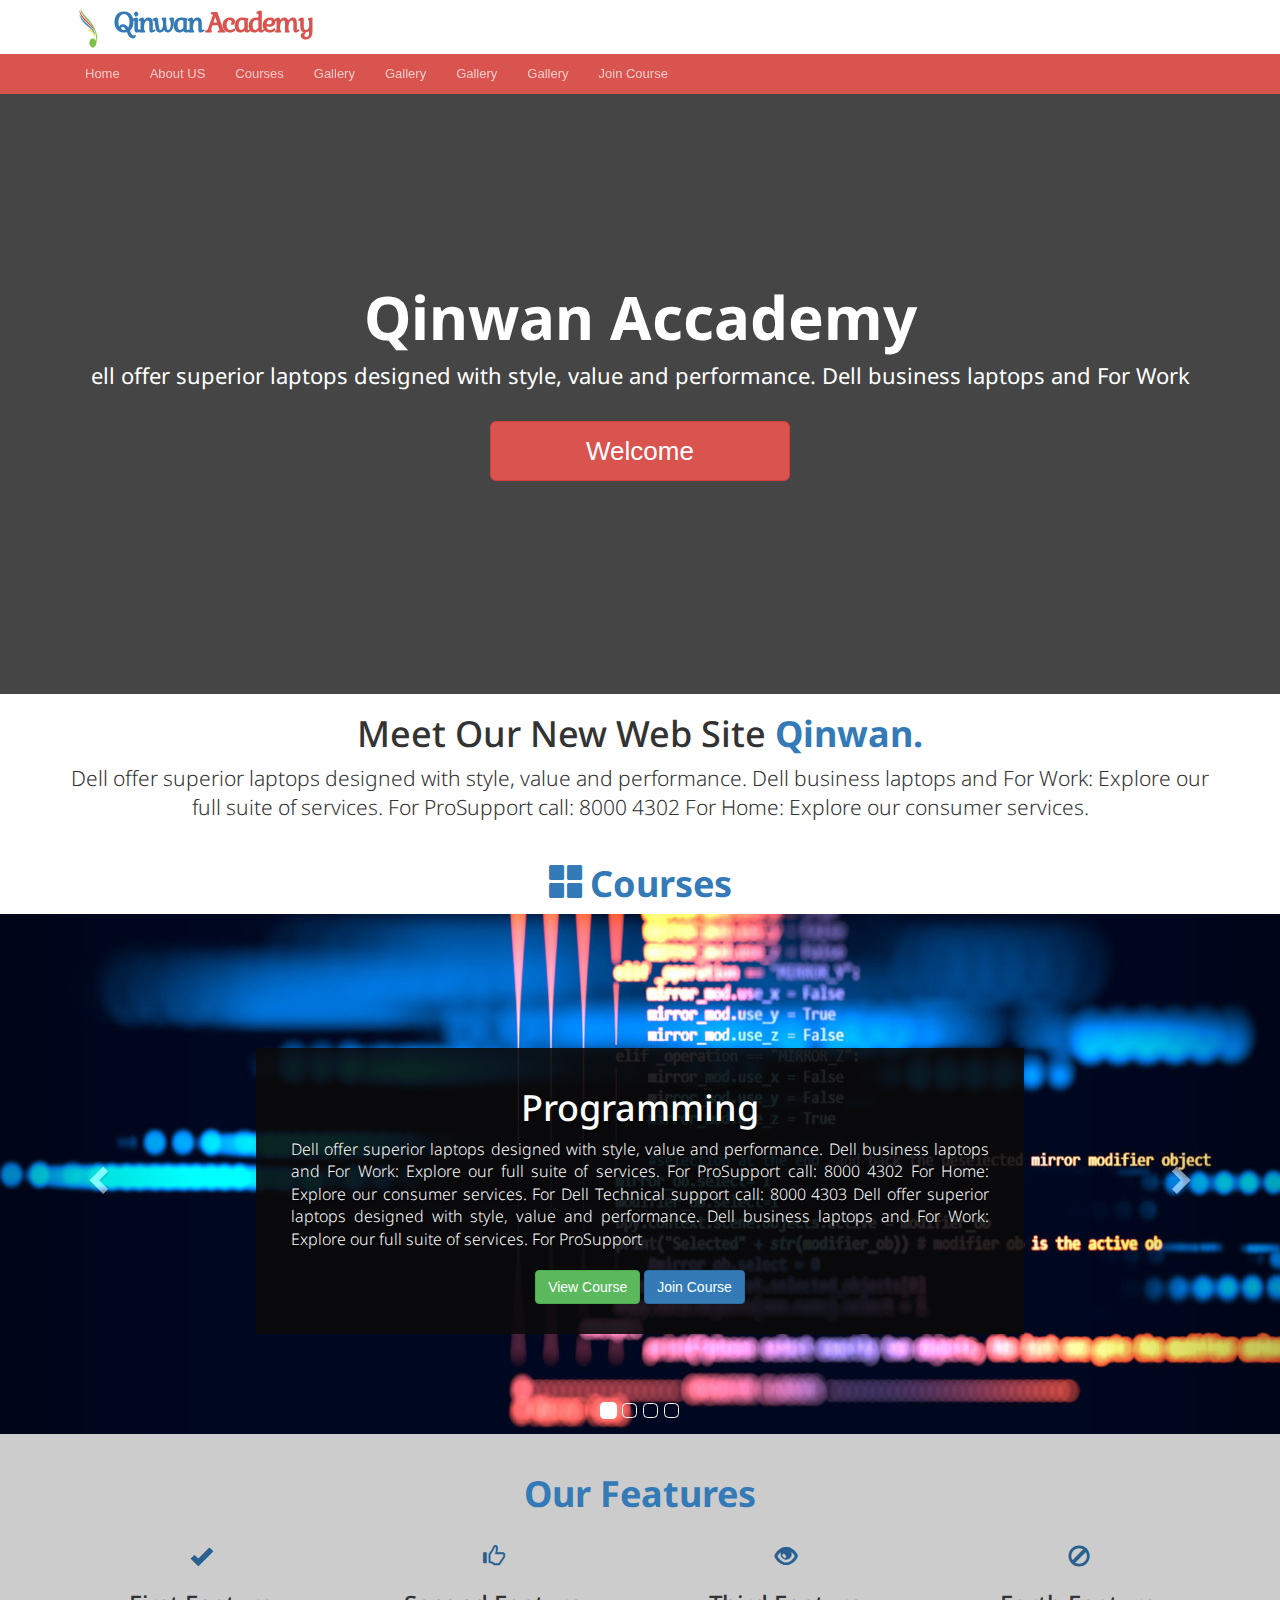
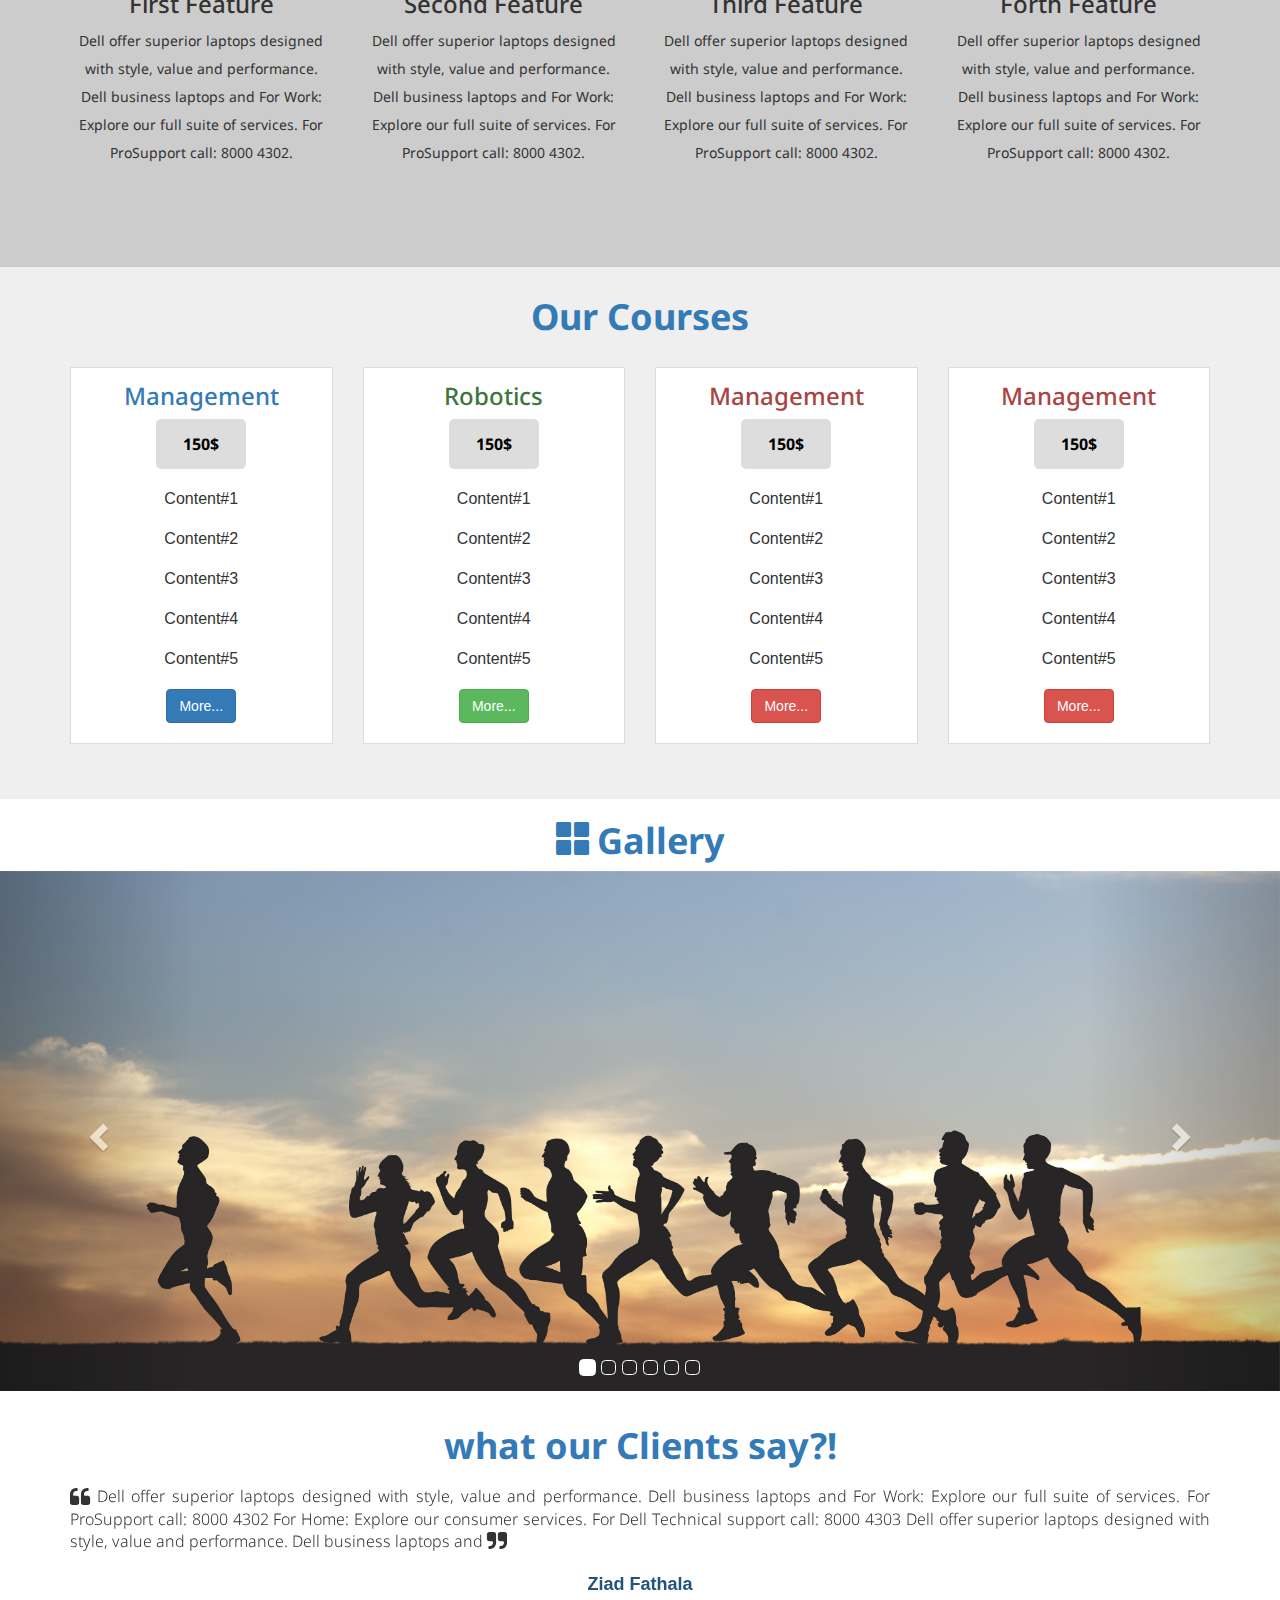
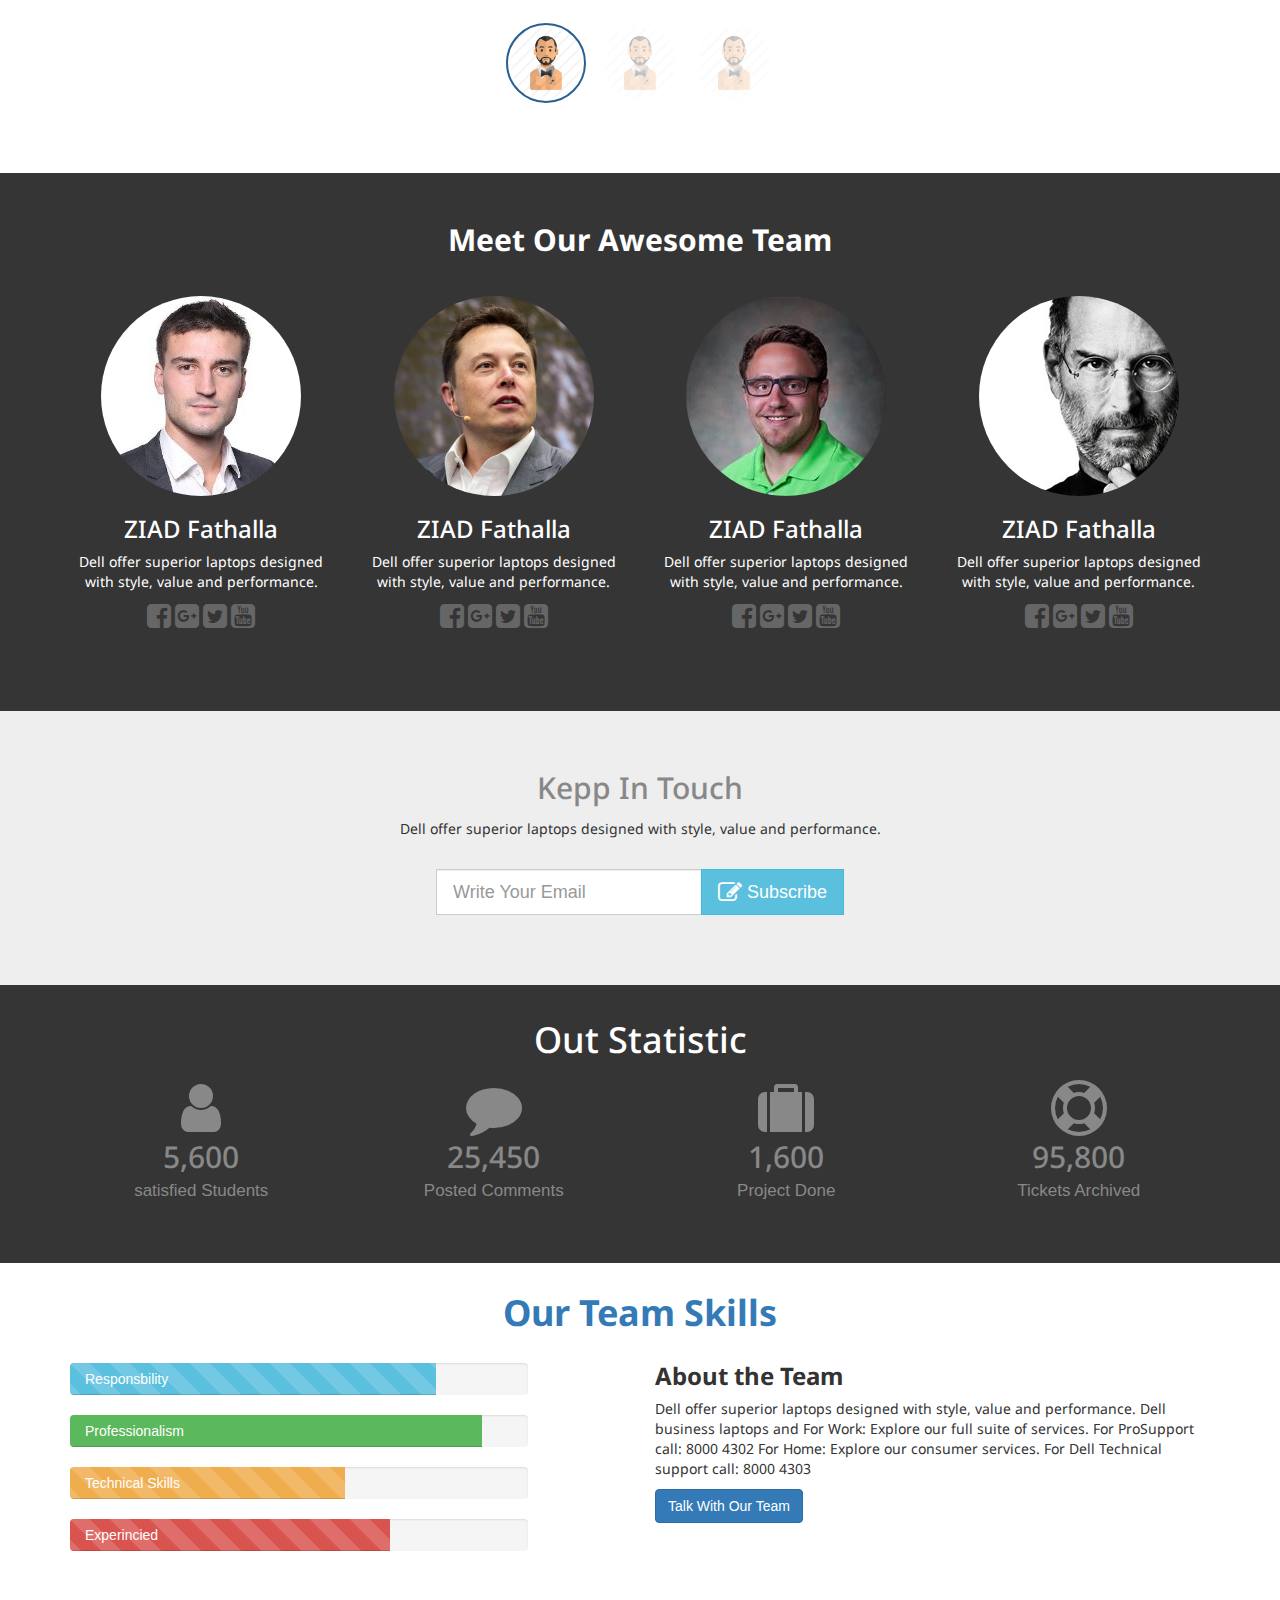
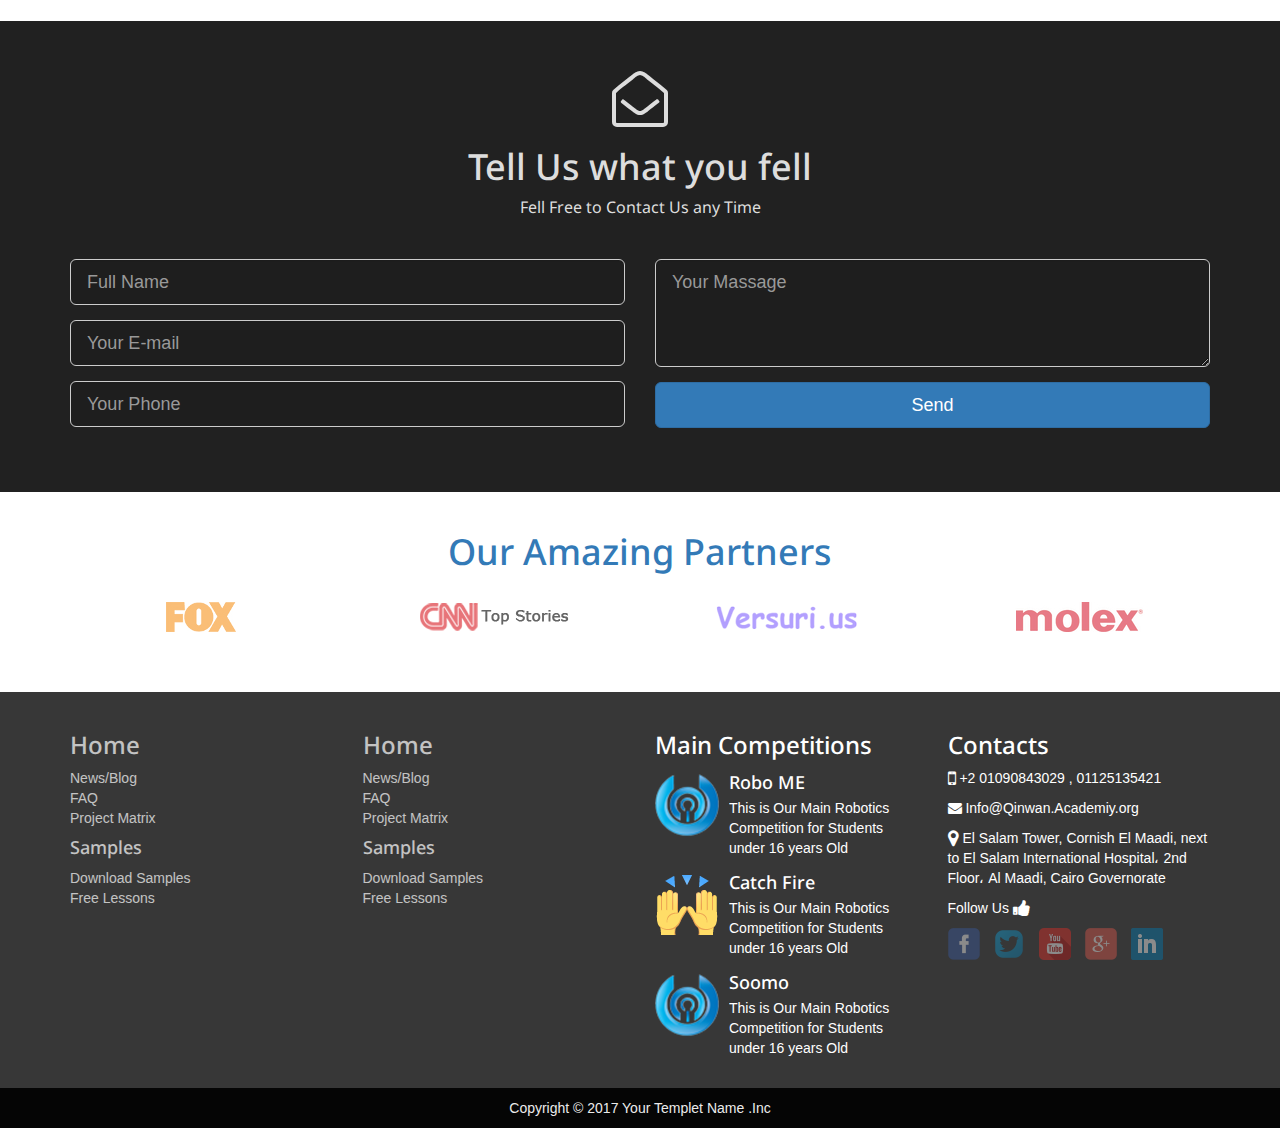
==== index.html @ dcef5ac7 "first commit" ====
<!DOCTYPE html>
      <html lang="en">
      <head>
                <meta charset="utf-8">
                <meta http-equiv="X-UA-Compatible" content="IE=edge">
                <meta name="viewport" content="width=device-width, initial-scale=1">
                <title>Qinwan-Academy</title>
                <link href="css/bootstrap.min.css" rel="stylesheet">
                <link href="css/animate.css" rel="stylesheet">
                <link href="css/font-awesome.min.css" rel="stylesheet">
                <link href="css/Style.css" rel="stylesheet">
                <link href="css/media.css" rel="stylesheet">
                <link href="https://fonts.googleapis.com/css?family=Kurale" rel="stylesheet">
                <link href="https://fonts.googleapis.com/css?family=Vollkorn" rel="stylesheet">
                <link href="https://fonts.googleapis.com/css?family=Droid+Serif" rel="stylesheet">
                <link href="https://fonts.googleapis.com/css?family=Droid+Sans" rel="stylesheet">
                <script src="js/html5shiv.min.js"></script>
                <script src="js/respond.min.js"></script>
                
             
      </head>
      <body data-spy="scroll" data-target="#mainavBar" data-offset="150">
         <nav id="mainavBar"  class=" navbar navbar-default navbar-fixed-top" >
                     <div class="container ">
                   <!-- Brand and toggle get grouped for better mobile display -->
                        <div class="navbar-header">
                          <button type="button" class="navbar-toggle collapsed" data-toggle="collapse" data-target="#bs-example-navbar-collapse-1" aria-expanded="false">
                                <i id="open" class="fa fa-bars" aria-hidden="true"></i>
                                <i id="close" class="fa fa-close" aria-hidden="true"></i>
                          </button>
                            <div class="Home_Tittle" >
                                <img style="height: 40px; width: 40px;" src="Images/QINWAN-LOGO-COLOR.png" >
                                <span class="text-danger">Qinwan</span>
                                <span id="text"> Academy </span>
                            </div>
                      
                        </div>

                    </div>
                    <div  class="container-fluid text-center">
                        <div  class="container">
                            <div class="collapse navbar-collapse" id="bs-example-navbar-collapse-1">
                                 <ul class="nav navbar-nav navbar-left">
                          
                                        <li ><a href="#">Home</a></li>
                                        <li ><a href="#Qinwan1">About US</a></li> 
                                        <li><a href="#Qinwan2">Courses</a></li>
                                        <li><a href="#Qinwan3">Gallery</a></li>
                                        <li><a href="#Qinwan4">Gallery</a></li>
                                        <li><a href="#Qinwan5">Gallery</a></li>
                                        <li><a href="#Qinwan6">Gallery</a></li>
                                        <li ><a href="Join Course.html">Join Course</a></li>
                       
                           
                                </ul>

                            </div><!-- /.navbar-collapse -->
                        </div>
                        
                    </div>
                    
                 
            </nav>

           
                  
              
                  <section class="Cover text-center">
                      <div class="tittle">
                           <div class="container">
                          <div class="row">
                              <div class=" col-md-12 col-xs-12">
                                <h1>Qinwan Accademy</h1> 
                                <p>
                              ell offer superior laptops designed with style, value and performance. Dell business laptops and 
                              For Work
                                </p> 
                                 <button class="btn btn-danger btn-lg ">Welcome</button>
                              </div>
                                
                          </div>
                      </div>
                      </div>
                     
                      
                  </section>
                  
                  <section id="Qinwan1"  class="about text-center">
                      <div class="container">
                          <h1 class="hidden-xs">Meet Our New Web Site <span style="color: #337ab7"> <strong>Qinwan.</strong></span></h1>
                          <h4 class="visible-xs fff">Meet Our New Web Site <span> <strong>Qinwan.</strong></span></h4>
                      <p class="lead">
                          Dell offer superior laptops designed with style, value and performance. Dell business laptops and 
                          For Work: Explore our full suite of services. For ProSupport call: 8000 4302
                          For Home: Explore our consumer services.
                      </p>
                      </div>
                  </section>
                  
                    <section id="Qinwan2"  class="Course_Show text-center hidden-xs">
                      <div class="container">
                          <h1> <span class="glyphicon glyphicon-th-large" style="margin-right: 5px;" ></span>Courses</h1>
                      </div>
                      
                  </section> 
                   <div id="My-slider" class="carousel slide hidden-xs " data-ride="carousel">
              <!-- Indicators -->
              <ol class="carousel-indicators ">
                <li data-target="#My-slider" data-slide-to="0" class="active"></li>
                <li data-target="#My-slider" data-slide-to="1"></li>
                <li data-target="#My-slider" data-slide-to="2"></li>
                <li data-target="#My-slider" data-slide-to="3"></li>
                
              </ol>

              <!-- Wrapper for slides -->
              <div class="carousel-inner" role="listbox">
                <div class="item active">
                    <img class="Image_Details" src="Images/Carousal Images/Programming.jpg" alt="...">
                   <div class="carousel-caption hidden-xs">
                       <h1>Programming</h1>
                       <p class="lead">
                            Dell offer superior laptops designed with style, value and performance. Dell business laptops and 
                              For Work: Explore our full suite of services. For ProSupport call: 8000 4302
                              For Home: Explore our consumer services. For Dell Technical support call: 8000 4303
                              Dell offer superior laptops designed with style, value and performance. Dell business laptops and 
                              For Work: Explore our full suite of services. For ProSupport                    
                       </p>
                       <div class="btn btn-success">View Course</div>
                       <div class="btn btn-primary">Join Course</div>
                   </div>
                </div>
                <div class="item">
                    <img class="Image_Details" src="Images/Carousal Images/Web Development.jpg" alt="...">
                     <div class="carousel-caption hidden-xs">
                      <h1>Web Development</h1>
                       <p class="lead">
                            Dell offer superior laptops designed with style, value and performance. Dell business laptops and 
                              For Work: Explore our full suite of services. For ProSupport call: 8000 4302
                              For Home: Explore our consumer services. For Dell Technical support call: 8000 4303
                              Dell offer superior laptops designed with style, value and performance. Dell business laptops and 
                              For Work: Explore our full suite of services. For ProSupport                   
                           
                       </p>
                        <div class="btn btn-success">View Course</div>
                       <div class="btn btn-primary">Join Course</div>
                   </div>
                </div>
                  <div class="item">
                      <img class="Image_Details" src="Images/Carousal Images/Robotics.jpg" alt="...">
                       <div class="carousel-caption hidden-xs">
                        <h1>Robotics</h1>
                       <p class="lead">
                            Dell offer superior laptops designed with style, value and performance. Dell business laptops and 
                              For Work: Explore our full suite of services. For ProSupport call: 8000 4302
                              For Home: Explore our consumer services. For Dell Technical support call: 8000 4303
                              Dell offer superior laptops designed with style, value and performance. Dell business laptops and 
                              For Work: Explore our full suite of services. For ProSupport                 
                           
                       </p>
                        <div class="btn btn-success">View Course</div>
                       <div class="btn btn-primary">Join Course</div>
                   </div>
                </div>
                  <div class="item">
                      <img class="Image_Details" src="Images/Carousal Images/management.jpg" alt="...">
                      <div class="carousel-caption hidden-xs">
                     <h1>Management</h1>
                       <p class="lead">
                            Dell offer superior laptops designed with style, value and performance. Dell business laptops and 
                              For Work: Explore our full suite of services. For ProSupport call: 8000 4302
                              For Home: Explore our consumer services. For Dell Technical support call: 8000 4303
                              Dell offer superior laptops designed with style, value and performance. Dell business laptops and 
                              For Work: Explore our full suite of services. For ProSupport                 
                           
                       </p>
                        <div class="btn btn-success">View Course</div>
                       <div class="btn btn-primary">Join Course</div>
                   </div>
                </div>
                 

              </div>

              <!-- Controls -->
              <a class="left carousel-control" href="#My-slider" role="button" data-slide="prev">
                <span class="glyphicon glyphicon-chevron-left" aria-hidden="true"></span>
                <span class="sr-only">Previous</span>
              </a>
              <a class="right carousel-control" href="#My-slider" role="button" data-slide="next">
                <span class="glyphicon glyphicon-chevron-right" aria-hidden="true"></span>
                <span class="sr-only">Next</span>
              </a>
            </div>
                  <section class="features text-center">
                      <div class="container">
                         <h1> Our Features</h1> 
                         <div class="row">
                             <div class="col-lg-3 col-sm-6">
                                 
                                 <div class="feat">
                                     <span class="glyphicon glyphicon-ok"></span>
                                     <h3>First Feature</h3>
                                     <p>Dell offer superior laptops designed with style, value and performance. Dell business laptops and 
                              For Work: Explore our full suite of services. For ProSupport call: 8000 4302.</p>
                                 </div>
                                 
                             </div>
                             
                             <div class="col-lg-3 col-sm-6">
                                 
                                 <div class="feat">
                                     <span class="glyphicon glyphicon-thumbs-up"></span>
                                     <h3>Second Feature</h3>
                                     <p>Dell offer superior laptops designed with style, value and performance. Dell business laptops and 
                              For Work: Explore our full suite of services. For ProSupport call: 8000 4302.</p>
                                 </div>
                                 
                             </div> 
                             
                             <div class="col-lg-3 col-sm-6">
                                 
                                 <div class="feat">
                                     <span class="glyphicon glyphicon-eye-open"></span>
                                     <h3>Third Feature</h3>
                                     <p>Dell offer superior laptops designed with style, value and performance. Dell business laptops and 
                              For Work: Explore our full suite of services. For ProSupport call: 8000 4302.</p>
                                 </div>
                                 
                             </div>
                             
                             <div class="col-lg-3 col-sm-6">
                                  
                                 <div class="feat">
                                     <span class="glyphicon glyphicon-ban-circle"></span>
                                     <h3>Forth Feature</h3>
                                     <p>Dell offer superior laptops designed with style, value and performance. Dell business laptops and 
                              For Work: Explore our full suite of services. For ProSupport call: 8000 4302.</p>
                                 </div>
                                 
                             </div>
                             
                         </div>
                      </div>
                      
                  </section>
                  
                  
                  
                  
               
                  
                  <section id="Qinwan1"  class="price_table text-center">
                      <div class="container">
                          <h1  class="ziad">Our Courses</h1>
                          <div class="row">
                               <div class="col-md-3 col-sm-6 col-xs-12">
                                  <div class="price_box">
                                      <h3 class="text-primary">Management</h3>
                                      <p class="center-block">150$</p>
                                      <ul class=" list-unstyled">
                                          <li>Content#1</li>
                                          <li>Content#2</li>
                                          <li>Content#3</li>
                                          <li>Content#4</li>
                                          <li>Content#5</li>
                                          
                                      </ul>
                                      <a href="#" class="btn btn-primary">More...</a>
                                  </div>
                                   </div>
                              
                              <div class="col-md-3 col-sm-6 col-xs-12">
                                  <div class="price_box">
                                      <h3 class="text-success">Robotics</h3>
                                      <p class="center-block">150$</p>
                                      <ul class=" list-unstyled">
                                          <li>Content#1</li>
                                          <li>Content#2</li>
                                          <li>Content#3</li>
                                          <li>Content#4</li>
                                          <li>Content#5</li>
                                          
                                      </ul>
                                      <a href="#" class="btn btn-success">More...</a>
                                  </div>
                              </div>
                              
                               <div class="col-md-3 col-sm-6 col-xs-12">
                                  <div class="price_box">
                                      <h3 class="text-danger">Management</h3>
                                      <p class="center-block">150$</p>
                                      <ul class=" list-unstyled">
                                          <li>Content#1</li>
                                          <li>Content#2</li>
                                          <li>Content#3</li>
                                          <li>Content#4</li>
                                          <li>Content#5</li>
                                          
                                      </ul>
                                      <a href="#" class="btn btn-danger">More...</a>
                                  </div>
                              
                          </div>
                              
                               <div class="col-md-3 col-sm-6 col-xs-12">
                                  <div class="price_box">
                                      <h3 class="text-danger">Management</h3>
                                      <p class="center-block">150$</p>
                                      <ul class=" list-unstyled">
                                          <li>Content#1</li>
                                          <li>Content#2</li>
                                          <li>Content#3</li>
                                          <li>Content#4</li>
                                          <li>Content#5</li>
                                          
                                      </ul>
                                      <a href="#" class="btn btn-danger">More...</a>
                                  </div>
                              
                          </div>
                      </div>
                   </div>
                  
                  </section>
                  
                 
                  <section id="Qinwan2" class="Qinwan_Gallery ziad">
                             <section class="Gallery text-center hidden-xs">
                                <div class="container">
                                    <h1 > <span class="glyphicon glyphicon-th-large" style="margin-right: 5px;" ></span>Gallery</h1>
                                </div>
                      
                             </section> 
                      
                            <div id="Gallery" class="carousel slide hidden-xs " data-ride="carousel">
              <!-- Indicators -->
                                <ol class="carousel-indicators ">
                                  <li data-target="#Gallery" data-slide-to="0" class="active"></li>
                                  <li data-target="#Gallery" data-slide-to="1"></li>
                                  <li data-target="#Gallery" data-slide-to="2"></li>
                                  <li data-target="#Gallery" data-slide-to="3"></li>
                                  <li data-target="#Gallery" data-slide-to="4"></li>
                                  <li data-target="#Gallery" data-slide-to="5"></li>
                                </ol>

              <!-- Wrapper for slides -->
                             <div class="carousel-inner" role="listbox">
                                <div class="item active">
                                    <img class="Image_Details" src="Images/Gallery/001.jpg" alt="...">

                                </div>
                                <div class="item">
                                    <img class="Image_Details" src="Images/Gallery/002.jpeg" alt="...">

                                </div>
                                  <div class="item">
                                      <img class="Image_Details" src="Images/Gallery/003.jpg" alt="...">

                                </div>
                                  <div class="item">
                                      <img class="Image_Details" src="Images/Gallery/004.jpg" alt="...">

                                </div>
                                  <div class="item">
                                      <img class="Image_Details" src="Images/Gallery/005.jpg" alt="...">

                                </div>
                                 <div class="item">
                                     <img class="Image_Details" src="Images/Gallery/006.jpg" alt="...">

                                </div>

                         </div>  

                       <!-- Controls -->
                       <a class="left carousel-control" href="#Gallery" role="button" data-slide="prev">
                         <span class="glyphicon glyphicon-chevron-left" aria-hidden="true"></span>
                         <span class="sr-only">Previous</span>
                       </a>
                       <a class="right carousel-control" href="#Gallery" role="button" data-slide="next">
                         <span class="glyphicon glyphicon-chevron-right" aria-hidden="true"></span>
                         <span class="sr-only">Next</span>
                       </a>
                     </div>
                  
                  </section>
                   
                
             <section id="Qinwan3" class="Testimonials text-center ziad">
                      
                      <div class="container">
                          
                           <h1>what our Clients say?! </h1>
                    <div id="carousel-Testimoonials" class="carousel slide" data-ride="carousel">
                           
                            

                            <!-- Wrapper for slides -->
                            <div class="carousel-inner" role="listbox">
                              <div class="item active">
                                  
                                  <p class="lead"> <i class="fa fa-quote-left fa-lg"></i> Dell offer superior laptops designed with style, value and performance. Dell business laptops and 
                              For Work: Explore our full suite of services. For ProSupport call: 8000 4302
                              For Home: Explore our consumer services. For Dell Technical support call: 8000 4303
                              Dell offer superior laptops designed with style, value and performance. Dell business laptops and   <i class="fa fa-quote-right fa-lg"></i>
                                  </p>
                                  <span>
                                      Ziad Fathala
                                  </span>
                                  
                              </div>
                              <div class="item">
                                  
                                 <p class="lead"> <i class="fa fa-quote-left fa-lg"></i> Dell offer superior laptops designed with style, value and performance. Dell business laptops and 
                              For Work: Explore our full suite of services. For ProSupport call: 8000 4302
                              For Home: Explore our consumer services. For Dell Technical support call: 8000 4303
                              Dell offer superior laptops designed with style, value and performance. Dell business laptops and   <i class="fa fa-quote-right fa-lg"></i>
                                  </p>
                                 <span>
                                      Essam khled
                                  </span>
                                 
                              </div>
                                <div class="item">
                                    
                                 <p class="lead"> <i class="fa fa-quote-left fa-lg"></i> Dell offer superior laptops designed with style, value and performance. Dell business laptops and 
                              For Work: Explore our full suite of services. For ProSupport call: 8000 4302
                              For Home: Explore our consumer services. For Dell Technical support call: 8000 4303
                              Dell offer superior laptops designed with style, value and performance. Dell business laptops and   <i class="fa fa-quote-right fa-lg"></i>
                                  </p>
                                  <span>
                                      Essam khled
                                  </span>
                              </div>
                                
                             
                            </div>
                            <ol class="carousel-indicators " >
                                <li data-target="#carousel-Testimoonials" data-slide-to="0" class="active">
                                    <img src="Images/111111111111.png" alt="Ziad">
                                </li>
                                <li data-target="#carousel-Testimoonials" data-slide-to="1">
                                    <img src="Images/111111111111.png" alt="Mohamed">
                                </li>
                                <li data-target="#carousel-Testimoonials" data-slide-to="2">
                                    <img src="Images/111111111111.png" alt="Ziad">
                                </li>
                                
                            </ol>
                            <!-- Controls -->
                            
                          </div>
                      
                      </div>
                      
                  </section>     
                  
                  
                    <section id="Qinwan4" class="ourTeam text-center ziad">
                      <div class="team">
                           <div class="container ">
                        <h2>Meet Our Awesome Team</h2>
                        <div class="row">
                            <div class="col-lg-3  col-sm-6">
                                <div class="person">
                                    <img class="img-circle" src="Images/Our Team/person1.jpg">
                                    <h3>ZIAD Fathalla</h3>
                                    <p>Dell offer superior laptops designed with style, value and performance.</p>
                                   <a href="#" ><i class=" fa fa-facebook-square fa-2x"></i></a>
                                    <a href="#" ><i class=" fa fa-google-plus-square fa-2x"></i></a>
                                    <a href="#" ><i class=" fa fa-twitter-square fa-2x"></i></a>
                                    <a href="#" ><i class=" fa fa-youtube-square fa-2x"></i></a>
                                </div>
                            </div>
                            <div class="col-lg-3  col-sm-6">
                                <div class="person">
                                    <img class="img-circle" src="Images/Our Team/person2.jpg">
                                    <h3>ZIAD Fathalla</h3>
                                    <p>Dell offer superior laptops designed with style, value and performance.</p>
                                    <a href="#" ><i class=" fa fa-facebook-square fa-2x"></i></a>
                                    <a href="#" ><i class=" fa fa-google-plus-square fa-2x"></i></a>
                                    <a href="#" ><i class=" fa fa-twitter-square fa-2x"></i></a>
                                    <a href="#" ><i class=" fa fa-youtube-square fa-2x"></i></a>
                                    
                                </div>
                            </div>
                            <div class="col-lg-3  col-sm-6">
                                <div class="person">
                                    <img class="img-circle" src="Images/Our Team/person3.jpg">
                                    <h3>ZIAD Fathalla</h3>
                                    <p>Dell offer superior laptops designed with style, value and performance.</p>
                                    <a href="#" ><i class=" fa fa-facebook-square fa-2x"></i></a>
                                    <a href="#" ><i class=" fa fa-google-plus-square fa-2x"></i></a>
                                    <a href="#" ><i class=" fa fa-twitter-square fa-2x"></i></a>
                                    <a href="#" ><i class=" fa fa-youtube-square fa-2x"></i></a>
                                    
                                    
                                </div>
                            </div>
                            <div class="col-lg-3  col-sm-6">
                                <div class="person">
                                    <img class="img-circle" src="Images/Our Team/person4.jpg">
                                    <h3>ZIAD Fathalla</h3>
                                    <p>Dell offer superior laptops designed with style, value and performance.</p>
                                    <a href="#" ><i class=" fa fa-facebook-square fa-2x"></i></a>
                                    <a href="#" ><i class=" fa fa-google-plus-square fa-2x"></i></a>
                                    <a href="#" ><i class=" fa fa-twitter-square fa-2x"></i></a>
                                    <a href="#" ><i class=" fa fa-youtube-square fa-2x"></i></a>
                                </div>
                            </div>
                        </div>
                      </div>
                      </div>
                     
                     
                  </section>
                  
                  
                  <section id="Qinwan5" class="Subscribe text-center ziad">
                      <div class="container">
                          <h2>Kepp In Touch</h2>
                          <p>Dell offer superior laptops designed with style, value and performance.</p>
                          <form class="form-inline">
                              <input type="text" class="form-control input-lg" placeholder="Write Your Email">
                              <button class=" btn btn-info btn-lg"><i class="fa fa-edit fa-lg"></i> Subscribe </button>
                          </form>
                      </div>
                  </section>
                  
                  <section class="statistcs text-center">
                      <div class="data">
                          <div class="container">
                              <h1>Out Statistic</h1>
                              <div class="row">
                                  <div class="col-md-3 col-sm-6 col-xs-12">
                                    <div class="state">
                                        <i class="fa fa-user fa-4x"></i>
                                        <p>5,600</p>
                                        <span>
                                            satisfied Students
                                        </span>
                                    </div>
                                  </div>
                                  
                                  <div class="col-md-3 col-sm-6 col-xs-12">
                                    <div class="state">
                                       <i class="fa fa-comment fa-4x"></i>
                                       <p>25,450</p>
                                       <span>Posted Comments</span>
                                    </div>
                                  </div>
                                  
                                  <div class="col-md-3 col-sm-6 col-xs-12">
                                    <div class="state">
                                    <i class="fa fa-suitcase fa-4x"></i>
                                    <p>1,600</p>
                                    <span>Project Done</span>
                                    </div>
                                  </div>
                                  
                                  <div class="col-md-3 col-sm-6 col-xs-12">
                                    <div class="state">
                                     <i class="fa fa-support fa-4x"></i>
                                     <p>95,800</p>
                                     <span>Tickets Archived </span>
                                    </div>
                                  </div>
                              </div>
                              
                              
                          </div>
                      </div>
                  </section>
                  
                  
                  <section id="Qinwan6" class="Skills ziad">
                      <div class="container">
                          <h1 class=" text-center">Our Team Skills</h1>
                          <div  class="row">
                              <div class="col-md-5">
                                  <div class="skill_progress">
                                      <div class="progress">
                                          <div class="progress-bar progress-bar-info progress-bar-striped active" role="progressbar" aria-valuenow="80" aria-valuemin="0" aria-valuemax="100" style="width: 80%">
                                              Responsbility 
                                          </div>
                                      </div>
                                       <div class="progress">
                                          <div class="progress-bar progress-bar-success progress-bar " role="progressbar" aria-valuenow="90" aria-valuemin="0" aria-valuemax="100" style="width: 90%">
                                              Professionalism 
                                          </div>
                                      </div>
                                       <div class="progress">
                                          <div class="progress-bar progress-bar-warning progress-bar-striped " role="progressbar" aria-valuenow="60" aria-valuemin="0" aria-valuemax="100" style="width: 60%">
                                              Technical Skills
                                          </div>
                                      </div>
                                       <div class="progress">
                                          <div class="progress-bar progress-bar-danger progress-bar-striped active" role="progressbar" aria-valuenow="70" aria-valuemin="0" aria-valuemax="100" style="width: 70%">
                                              Experincied
                                          </div>
                                      </div>
                                  </div>
                              </div>
                              <div class="col-md-6 col-md-offset-1">
                                  <div class="skill_info">
                                      <h3>About the Team</h3>
                                      <p>
                                        Dell offer superior laptops designed with style, value and performance. Dell business laptops and 
                                        For Work: Explore our full suite of services. For ProSupport call: 8000 4302
                                        For Home: Explore our consumer services. For Dell Technical support call: 8000 4303
                                      </p>
                                      <button class="btn btn-primary">Talk With Our Team</button>
                                  </div>
                              </div>
                          </div>
                      </div>
                      
                  </section>
                  
                  <section class="contact_us text-center">
                      <div class="fields">
                          
                          <div class="container">
                             <div class="row">
                            <i class="fa fa-envelope-open-o fa-4x"></i>
                              <h1>Tell Us what you fell</h1> 
                              <p>Fell Free to Contact Us any Time</p>
                              <form role="form">
                                  <div class="col-lg-6">
                                        <div class="form-group">
                                            <input type="text" class="form-control input-lg" placeholder="Full Name">
                                        </div>
                                        <div class="form-group">
                                            <input type="text" class="form-control input-lg" placeholder="Your E-mail">
                                        </div>
                                        <div class="form-group">
                                            <input type="text" class="form-control input-lg" placeholder="Your Phone">
                                        </div>
                                  </div>
                                  <div class="col-lg-6">
                                      <div class="form-group">
                                      
                                          <textarea class="form-control input-lg" placeholder="Your Massage"></textarea>   
                                      </div>
                                      <button class="btn btn-primary btn-lg btn-block">Send</button>
                                  </div>
                              </form>  
                          </div> 
                          </div>
                      </div>
                  </section>
                  
                  
                  <section class="Our-Clients text-center">
                      <div class="container">
                          <div class="row">
                              <h1>Our Amazing Partners</h1>
                              <ul class="list-unstyled">
                                  <li class="col-md-3 col-xs-6"> 
                                      <a href="#" target="_blank"><img src="Images/Partners/Clients.png" class="img-responsive center-block"></a>
                                  </li>
                                  <li class="col-md-3 col-xs-6"> 
                                      <a href="#" target="_blank"><img src="Images/Partners/cnn_logo.png" class="img-responsive center-block"></a>
                                  </li>
                                  <li class="col-md-3 col-xs-6"> 
                                      <a href="#" target="_blank"><img src="Images/Partners/logo-old.png" class="img-responsive center-block"></a>
                                  </li>
                                  <li class="col-md-3 col-xs-6"> 
                                      <a href="#" target="_blank"><img src="Images/Partners/molex_logo_cmyk.jpg" class="img-responsive center-block"></a>
                                  </li>
                                  
                                
                          </div>
                      </div>
                  </section>
                  
                  
                  <section class="footer_Qinwan ">
                      <div class="foo">
                          <div class="container">
                          <div class="row">
                              <div class="foot_div col-lg-3">
                                  <ul class="list-unstyled">
                                    <li ><a href="#"><h3>Home</h3></a></li>
                                    <li ><a href="#">News/Blog</a></li>
                                    <li ><a href="#">FAQ</a></li>
                                    <li ><a href="#">Project Matrix</a></li>
                                    <li ><a href="#"><h4>Samples</h4></a></li>
                                    <li ><a href="#">Download Samples</a></li>
                                    <li ><a href="#"> Free Lessons</a></li>
                                  </ul>
                              </div>
                              <div class="foot_div col-lg-3">
                                  <ul class="list-unstyled">
                                    <li ><a href="#"><h3>Home</h3></a></li>
                                    <li ><a href="#">News/Blog</a></li>
                                    <li ><a href="#">FAQ</a></li>
                                    <li ><a href="#">Project Matrix</a></li>
                                    <li ><a href="#"><h4>Samples</h4></a></li>
                                    <li ><a href="#">Download Samples</a></li>
                                    <li ><a href="#"> Free Lessons</a></li>
                                  </ul>
                              </div>
                              <div class="foot_div col-lg-3">
                                  <h3>Main Competitions</h3>
                                  <div class="media">
                                      <a class="pull-left" href="#">
                                          <img class="media-object" src="Images/Main Events/02.png">
                                      </a>
                                      <div class="media-body">
                                          <h4 class="media-heading">
                                              Robo ME
                                          </h4>
                                          This is Our Main Robotics Competition for Students under 16 years Old 
                                      </div>
                                      
                                  </div>
                                  <div class="media">
                                      <a class="pull-left" href="#">
                                          <img class="media-object" src="Images/Main Events/03.png">
                                      </a>
                                      <div class="media-body">
                                          <h4 class="media-heading">
                                              Catch Fire
                                          </h4>
                                          This is Our Main Robotics Competition for Students under 16 years Old 
                                      </div>
                                      
                                  </div>
                                  <div class="media">
                                      <a class="pull-left" href="#">
                                          <img class="media-object" src="Images/Main Events/02.png">
                                      </a>
                                      <div class="media-body">
                                          <h4 class="media-heading">
                                              Soomo 
                                          </h4>
                                          This is Our Main Robotics Competition for Students under 16 years Old 
                                      </div>
                                      
                                  </div>
                              </div>
                              
                              <div class=" col-lg-3">
                                 
                                  <ul class="list-unstyled">
                                      <li><h3>Contacts</h3></li>
                                      <li><i class="fa fa-mobile-phone fa-lg"></i>     +2 01090843029 , 01125135421</li>
                                      <li><p></p></li>
                                      <li><i class="fa fa-envelope "></i>  Info@Qinwan.Academiy.org</li>
                                      <li><p></p></li>
                                      <li><i class="fa fa-map-marker fa-lg"></i>  El Salam Tower, Cornish El Maadi, next to El Salam International Hospital، 2nd Floor، Al Maadi, Cairo Governorate</li>
                                      <li><p></p></li>
                                      <li>  Follow Us <i class="fa fa-thumbs-up fa-lg"></i></li>
                                  </ul>
                                  <ul class="list-inline">
                                      <li class="social_Media"><a href="#" target="_blank"><img src="Images/Social Media/facebook32flat.png"></a></li>
                                      <li class="social_Media"><a href="#" target="_blank"><img src="Images/Social Media/Twitter 32.png"></a></li>
                                      <li class="social_Media"><a href="#" target="_blank"><img src="Images/Social Media/youtube 32 flat.png"></a></li>
                                      <li class="social_Media"><a href="#" target="_blank"><img src="Images/Social Media/google plus 32.png"></a></li>
                                      <li class="social_Media"><a href="#" target="_blank"><img src="Images/Social Media/linkedin 32.png"></a></li>
                                      
                                
                                  </ul>
                              </div>
                          </div> 
                      </div>
                          <div class="copyright">
                          Copyright &COPY; 2017 <span>Your Templet Name</span> .Inc
                      </div>
                      </div>
                      
                      
                  </section>
                  <!--
          
                  <section id="Ove" class="overlay">
                     <div class="sk-cube-grid">
                            <div class="sk-cube sk-cube1"></div>
                            <div class="sk-cube sk-cube2"></div>
                            <div class="sk-cube sk-cube3"></div>
                            <div class="sk-cube sk-cube4"></div>
                            <div class="sk-cube sk-cube5"></div>
                            <div class="sk-cube sk-cube6"></div>
                            <div class="sk-cube sk-cube7"></div>
                            <div class="sk-cube sk-cube8"></div>
                            <div class="sk-cube sk-cube9"></div>
                      </div>
                  </section>

                
                -->
                    <script src="js/jquery-3.1.1.min.js"></script>
                     <script src="js/bootstrap.min.js"></script>
                     <script src="js/Qinwan-Script.js"></script>
                      
              </body>
            </html>
---- css/Style.css ----
body{
    position: relative;
    padding-top: 94px;
   
}
h1,h2,h3,h4,h5,p,strong{
    font-family: 'Droid Sans', sans-serif;
}

.container-fluid>.navbar-collapse{
    margin-left: -15px;
    margin-right: -15px;
}

#Home_Active{
    color: white!important;
    font-size: 18px;
     
}
.navbar-default .navbar-nav>li>a{
    color: #fff;
    font-size: 13px;
    margin-top: -5px;
    opacity: 0.7;
 
}

.navbar-default .navbar-nav>li>a:hover{
    color: #fff;
    border-bottom: 1px solid #fff;
    opacity: 1;
    
}
.navbar-default .navbar-nav>.active>a{
    color: #fff;
    font-weight: bold;
    opacity: 1;
    background: none;
}
.navbar-default .navbar-nav>.active>a{
    color: #fff;
    font-weight: bold;
    opacity: 1;
    background: none;
}


.navbar-default .navbar-brand{
    color: white;
    font-size: 25px;
    margin-left: 50px;
}

.navbar-collapse{
  background:#d9534f ;
  
  
}
.navbar-nav>li>a{
    padding-bottom: 10px;
}
.navbar-default .navbar-toggle{
   background:none ;
   border-color: white;
}
.navbar-default .navbar-toggle:hover{
   background-color:#000\9 ;
}



.navbar-default .navbar-nav>.active>a,.navbar-default .navbar-nav>.active>a:focus, .navbar-default .navbar-nav>.active>a:hover{
    color: #fff;
    background:none;
}



.navbar-default{
    background: white;
    border: none;
    
}
.dropdown-menu>li>a{
    padding: 7px 25px;
    -webkit-transition: padding 0.5s ease; 
    -moz-transition: padding .5s ease; 
    -o-transition: padding .5s ease; 
    transition: padding .5s ease; 
}
.navbar-header span {

font-family: 'Kurale', serif;
font-size: 30px;
color: white;
letter-spacing: -2px;
    
}
.Section1{
  
    background: #337ab7!important;
}
#ee{
    margin-top: 0;
    display: none;
}
.Cover{
    background: url("../Images/main Cover/002.jpg")no-repeat center center;
    min-height: 600px;
    -webkit-background-size: cover;
    -moz-background-size: cover;
    -o-background-size: cover;
    background-size: cover;

    
}
.Cover .tittle{
  
    padding-top: 40px;
    background: rgba(7,7,7,0.75);
    padding-bottom: 30px;
    min-height: 600px;
    
}
.Cover .tittle h1{
    color: white;
    font-size: 60px;
    font-weight: bold;
    margin-top: 150px;
}
.Cover .tittle p{
    margin-bottom: 30px;
    color: white;
    font-size: 22px;
}
.Cover .tittle button{
    width: 300px;
    height: 60px;
    font-size: 26px;

    
}
#open{
    display: block;
}
#close{
    display: none;
}
.container-fluid{
    background: #d9534f;
    margin-top: 6px;
    text-align: left;
}
.Home_Tittle{
    display: block;
    
    
}
.Home_Tittle span{
    color: #337ab7;
    font-weight: bold;
    overflow: hidden;
}
 #text{
    color: #d9534f
}
.zi{
    background: #269abc;
    color: #fff;
    padding: 10px;

}
.img-responsive{
    margin: auto;
}
 /* carosal Style */
 
 .features{
     background: #ccc;
     padding-top: 20px;
     padding-bottom: 50px;
 }
 .features h1{
     margin-bottom: 30px;
     color: #337ab7;
     font-weight: bold;
 }
 .features .feat{
     margin-bottom:50px; 
 }
 .features .feat p{
     line-height: 2em;
     
 }
 .features .feat span.glyphicon{
     font-size: 22px;
     color: #286090
 }
 .Image_Details{
     width: 100%;
     height:520px!important;
     
 }
 .Testimonials{
     padding-top: 15px;
     padding-bottom: 50px;
     
 }
 .Testimonials h1{
     font-weight: bold;
     margin-bottom:20px; 
     color: #337ab7;
 }
 .Testimonials .laed{
     
     line-height: 2em;
     margin-bottom: 10px;
 }
 .Testimonials .item span{
     font-size: 18px;
     font-weight: bold;
     color: #23527c;
 }
 .Testimonials .carousel-inner{
     min-height: 90px;
 }
 .Testimonials .carousel-indicators{
     position: static;
     width: 100%;
     margin-left: auto;
     padding-top: 20px;
     
 }
 .Testimonials .carousel-indicators li{
     text-indent: 0;
     width: 80px;
     height: 80px;
     opacity: 0.3;
     border: 2px solid #FFF;
     border-radius: 50%;
     overflow: hidden;
     margin: 5px;
     -webkit-transition:all 1.5s ease;
     -moz-transition: all 1.5s ease;
     -o-transition: all 1.5s ease;
     transition: all 1.5s ease;
     
    
 }
 .Testimonials .carousel-indicators li.active{
     width: 80px;
     height: 80px;
     opacity: 1;
     background: none;
     border: 2px solid #286090;
     
 }
 .Testimonials .carousel-indicators li img{
     max-width: 100%;
 }
 .Course_Show h1{
     font-size: 36px;
     font-weight: bold;
     color: #337ab7;
 }
 .carousel-caption{
     bottom: 100px;
     background: rgba(10,10,10,.9);
     padding-left:35px;
     padding-right: 35px;
 }
 .carousel-indicators{
     bottom: 0
 }
 .carousel-indicators li{
     width: 15px;
     height: 15px;
     border-radius: 4.5px;
 }
 .carousel-indicators .active{
     width: 17px;
     height: 17px;
     background: #fff;
 }
 .carousel-inner .lead {
     font-size: 16px;
     text-align: justify
 }

 .price_table{
     background: buttonface;
     padding-top: 10px;
     padding-bottom: 40px;
 }
 .price_table h1{
     margin-bottom: 30px;  
     color: #337ab7;
     font-weight: bold;
 }
 .price_table .price_box{
     background: white;
     padding: 10px;
     border: 1px solid #DDD;
     margin-bottom: 15px;
 }
 
 .price_table .price_box h3{
     margin: 5px 0 10px;
 }
 .price_table .price_box p {
     font-size: 16px;
     font-weight: bold;
     color:#000;
     width: 90px;
     height: 50px;
     background: #DDD;
     border-radius: 5px;
     line-height: 50px;
     
    
 }
 .price_table .price_box:hover p{

 }
 .price_table .price_box ul{
     line-height: 250%;
     font-size:16px;
 }
 .price_table .price_box a{
     margin-bottom: 10px;
 }
 
 .Qinwan_Gallery h1{
      color: #337ab7;
     font-weight: bold;
 }
 .ourTeam{
    background: url(../Images/Space.jpg) ;
    min-height: 450px;
    background-attachment: fixed;
    background-position: center;
    background-repeat: no-repeat;
    -webkit-background-size: cover;
    -moz-background-size: cover;
    -o-background-size: cover;
    background-size: cover;
    position: relative;
    
     
     
 }
 
 .ourTeam .team{
     background: rgba(2,2,2,0.8);
     min-height: 450px;
     padding-top:10px;
     padding-bottom: 40px;
     color: white;
 }
 .ourTeam h2{
     
     margin-top: 40px;
     margin-bottom: 40px;
     color: #fff;
     font-weight: bold;
     
     
 }
 .ourTeam .person{
     margin-bottom: 40px;
 }
 .ourTeam .person a{
     color: #666666;
 }
 .ourTeam .person a :hover {
     color: white;
 }
 
 
 .Subscribe{
     padding-top: 40px;
     padding-bottom: 70px;
     background: #EEE;
 }
 .Subscribe h2{
     color: #888;
     
     margin-bottom: 15px;
 }
 .Subscribe p{
     margin-bottom: 30px;
 }
 .Subscribe .form-control{
     margin-right: -5px;
     border-radius: 0;
     
         
         
 }
 .Subscribe button{
     border-radius: 0
 }
 
 .statistcs{
     background: url("../Images/Space1.jpg") no-repeat center center  fixed;
     -webkit-background-size: cover;
     -moz-background-size: cover;
     -o-background-size: cover;
     background-size: cover;
     min-height: 200px;
     
 }
 .statistcs .data{
    background: rgba(2,2,2,0.8); 
     min-height: 200px;
     padding-top:15px;
     padding-bottom: 10px;
     color: #888;
 }
 .statistcs h1{
     margin-bottom: 20px;
     color: white;
 }
 .statistcs p {
     font-size: 30px;
     font-weight: 500;
     margin-bottom: 0;
 }
 .statistcs .state{
     margin-bottom: 50px;
     -webkit-transition: all .4s ease;
     -moz-transition: all .7s ease;
     -o-transition: all .7s ease;
     transition: all .7s ease;
 }
 .statistcs .state:hover{
     color: white;
     
 }
 .statistcs span{
     font-size: 17px;
 }
 
 
 .Skills {
     padding-top: 10px;
     padding-bottom: 50px;
 }
 .Skills h1{
     margin-bottom: 30px;
     color: #337ab7;
     font-weight: bold;
 }
 .Skills h3{
     margin-top: 0;
     font-weight: bold;
 }
 .Skills .progress{
     height: 32px;
 }
 .Skills .progress-bar{
     line-height: 32px;
     font-size: 14px;
     text-align: left;
     text-indent: 15px;
 }
 .contact_us{
      background: url("../Images/Contact Us.jpg") no-repeat center center  fixed;
     -webkit-background-size: cover;
     -moz-background-size: cover;
     -o-background-size: cover;
     background-size: cover;
     min-height: 300px;
 }
 .contact_us .fields{
     background: rgba(9,9,9,0.9);
     min-height: 300px;
     color: #DDD;
     padding-top: 50px;
     padding-bottom: 50px;
     
 }
 
 .contact_us p{
     margin-bottom: 40px;
     font-size: 16px;
 }
 .contact_us textarea{
     height: 108px;
 }
 .contact_us input[type="text"  ],.contact_us textarea{
     background: rgba(6,6,6,.1);
     color: #fff;
     
 }
 .Our-Clients{
     padding-top: 20px;
     padding-bottom: 30px;
 }
 .Our-Clients h1{
     margin-bottom: 30px;
     color: #337ab7;
 }
 .Our-Clients li img{
     margin-bottom: 30px;
     opacity: .6;
     filter:alpha(opacity=40);
     -webkit-transition: all 0.3s ease-in-out;
     -moz-transition: all 0.3s ease-in-out;
     -o-transition: all 0.3s ease-in-out;
    transition: all 0.3s ease-in-out;
 }
 .Our-Clients li img:hover{
     opacity: 1;
 }
 
 
 .footer_Qinwan{
     background: url("../Images/Footer/Footer1.jpeg") no-repeat center center fixed;
     -webkit-background-size: cover;
     -moz-background-size: cover;
     -o-background-size: cover;
     background-size: cover;
     min-height: 250px;
     color: #122b40;
    
     
     
 }
 .footer_Qinwan .foo{
     padding-top: 20px;
     background: rgba(5,5,5,0.8);
     -webkit-background-size: cover;
     -moz-background-size: cover;
     -o-background-size: cover;
     background-size: cover;
     color: white;
     min-height: 250px;
 }
 .footer_Qinwan .foot_div{
     margin-bottom: 30px;
 }
 
 .footer_Qinwan ul li a{
     color: white;
     opacity: 0.7;
 }
 .footer_Qinwan ul li a:hover{
     opacity: 1;
     text-decoration: none;
 }
 .footer_Qinwan .social_Media{
     -webkit-transition: all 0.4s ease-in-out;
     -moz-transition: all 0.4s ease-in-out;
     -o-transition: all 0.4s ease-in-out;
     transition: all 0.4s ease-in-out;
     opacity: 0.6;
 }
 .footer_Qinwan .social_Media:hover{
     
     opacity: 1;
 }
 
 .footer_Qinwan .copyright{
     text-align: center;
     color: white;
     background: black;
     opacity: 0.9;
     padding-top:10px; 
     padding-bottom:10px; 
 }

 .overlay{
     background: #23527c;
     color: #fff;
     position: fixed;
     left: 0;
     top: 0;
     width: 100%;
     height: 100%;
     z-index: 999999;
     
 }
 .sk-cube-grid {
  width: 80px;
  height: 80px;
  margin: 300px auto;
}

.sk-cube-grid .sk-cube {
  width: 33%;
  height: 33%;
  background-color: #fff;
  float: left;
  -webkit-animation: sk-cubeGridScaleDelay 1.3s infinite ease-in-out;
          animation: sk-cubeGridScaleDelay 1.3s infinite ease-in-out; 
}
.sk-cube-grid .sk-cube1 {
  -webkit-animation-delay: 0.2s;
          animation-delay: 0.2s; }
.sk-cube-grid .sk-cube2 {
  -webkit-animation-delay: 0.3s;
          animation-delay: 0.3s; }
.sk-cube-grid .sk-cube3 {
  -webkit-animation-delay: 0.4s;
          animation-delay: 0.4s; }
.sk-cube-grid .sk-cube4 {
  -webkit-animation-delay: 0.1s;
          animation-delay: 0.1s; }
.sk-cube-grid .sk-cube5 {
  -webkit-animation-delay: 0.2s;
          animation-delay: 0.2s; }
.sk-cube-grid .sk-cube6 {
  -webkit-animation-delay: 0.3s;
          animation-delay: 0.3s; }
.sk-cube-grid .sk-cube7 {
  -webkit-animation-delay: 0s;
          animation-delay: 0s; }
.sk-cube-grid .sk-cube8 {
  -webkit-animation-delay: 0.1s;
          animation-delay: 0.1s; }
.sk-cube-grid .sk-cube9 {
  -webkit-animation-delay: 0.2s;
          animation-delay: 0.2s; }

@-webkit-keyframes sk-cubeGridScaleDelay {
  0%, 70%, 100% {
    -webkit-transform: scale3D(1, 1, 1);
            transform: scale3D(1, 1, 1);
  } 35% {
    -webkit-transform: scale3D(0, 0, 1);
            transform: scale3D(0, 0, 1); 
  }
}

@keyframes sk-cubeGridScaleDelay {
  0%, 70%, 100% {
    -webkit-transform: scale3D(1, 1, 1);
            transform: scale3D(1, 1, 1);
  } 35% {
    -webkit-transform: scale3D(0, 0, 1);
            transform: scale3D(0, 0, 1);
  } 
}

.form1{
    margin-top: 100px;
}
.form1 h1{
    color: #337ab7;
    font-family: 'Kurale', serif;
}
---- css/media.css ----
@media(max-width:767px)
{
    .navbar-inverse .navbar-nav>li>a{
        margin-top: 0px;
        padding-bottom: 5px;
        padding-top: 5px;
    }  
    .Subscribe .form-control{
        margin: 20px auto;
        width: 350px;
    }
    .fff{
        color: #337ab7;
        font-size: 28px;
        font-weight: 500
    }
    .Testimonials h1{
        font-size: 25px;
       
    }
    .price_table h1{
        margin-bottom: 20px;
       
        font-size: 28px;
        font-weight: 600;
    }
    .Skills h1{
        margin-bottom: 25px;
       
        font-weight: 600;
        font-size: 28px;
    }
    .Our-Clients h1{
        font-weight: 600;
        font-size: 28px;
    }
    .lead{
        text-align: justify;
    }
    .Cover .tittle p{
        font-size: 18px;
        text-align: justify;
    }
    .features h1{
        margin-top: -10px;
    }
   
    .Our-Clients li img{
        margin-bottom: 20px;
    }
    .navbar-collapse{
        background: black;
        opacity: 0.7;
    }
    .container-fluid{
    background: none;
    }
    .navbar-header span{
        font-size: 22px;
    }
    .Cover .tittle p{
        text-align: center;
    }
    .Cover .tittle h1{
        font-size: 45px;
    }
}
@media(min-width:767px) and (max-width:991px)
{
    
    .carousel-caption{
        bottom: 10px;
        padding-bottom:16px;
        
    }
    .carousel-caption h1{
        font-size: 24px;
    }
    .carousel-inner .lead{
        font-size: 12px;
    }
    .carousel-indicators{
        display: none;
    }
    .Course_Show h1{
        font-weight: normal;
    }
}
@media(min-width:992px) and (max-width:1199px)
{
    
}
@media(min-width:1200px)
{
    
}
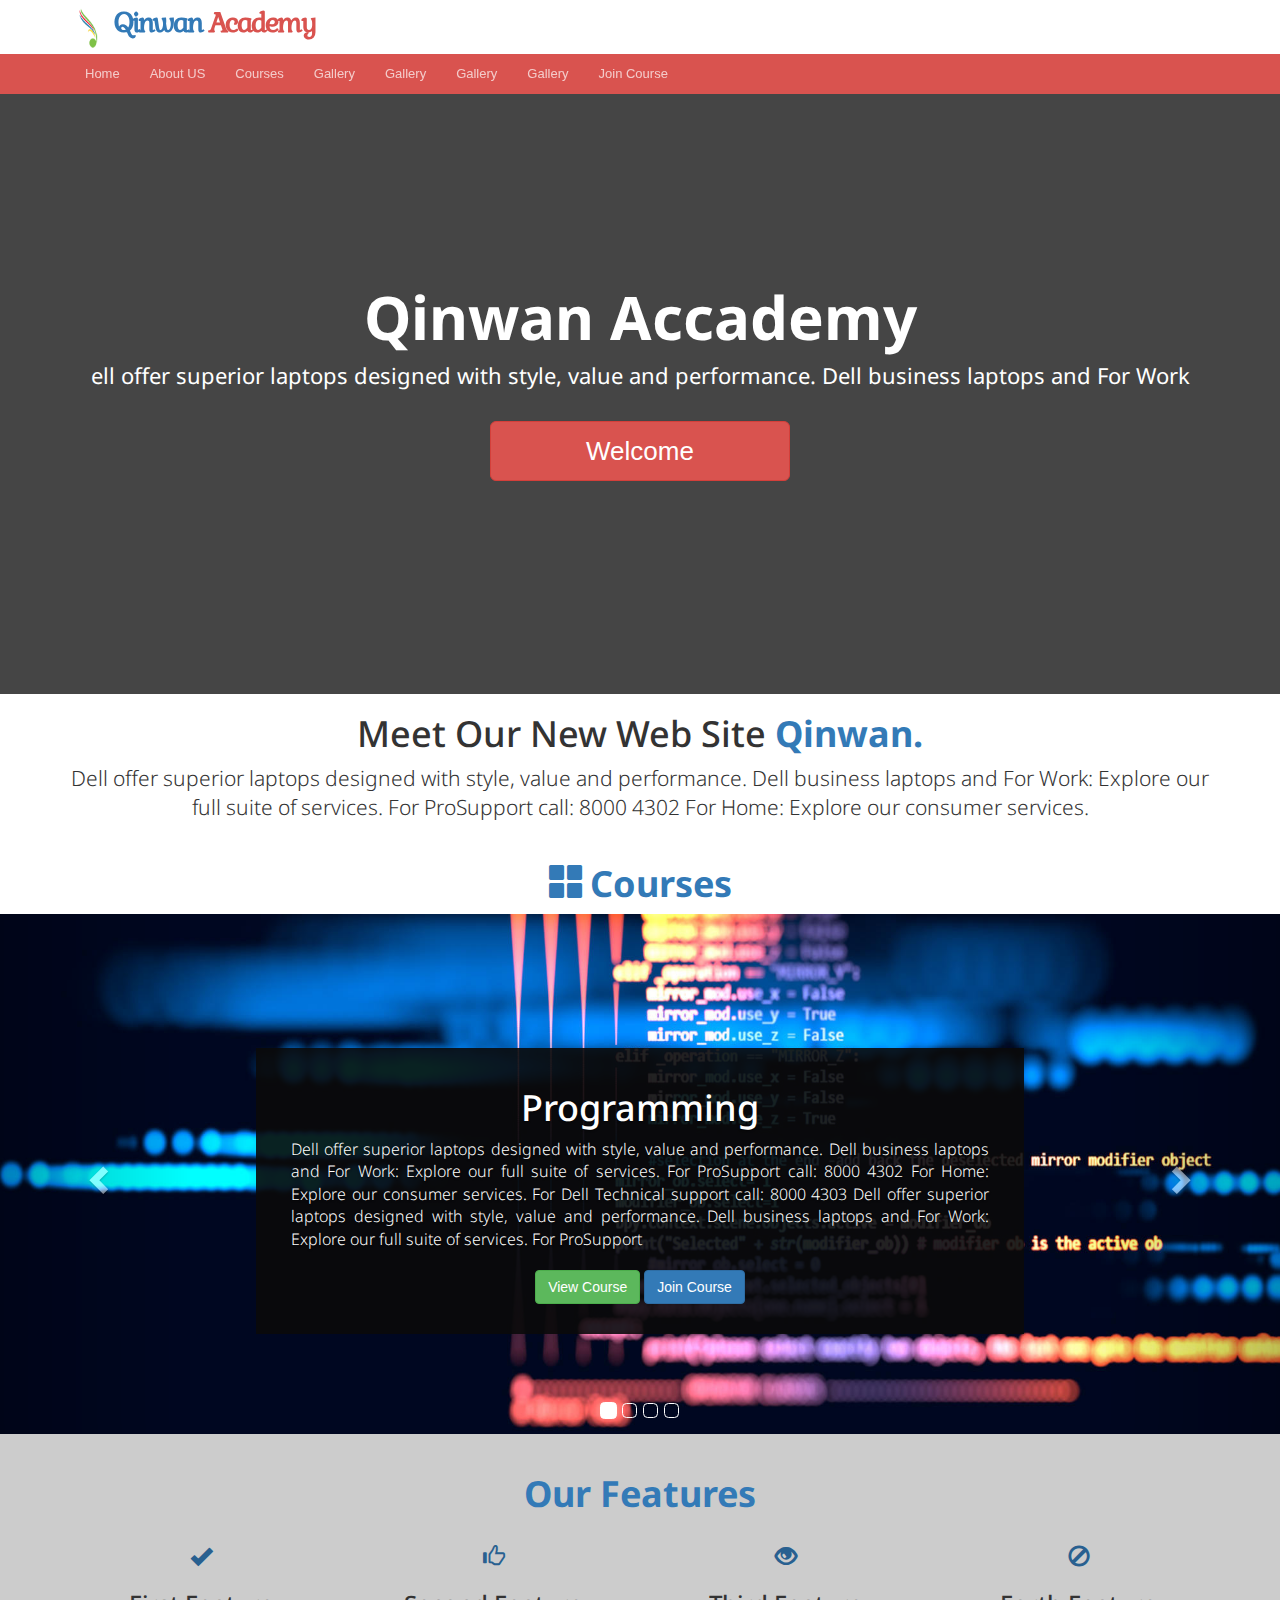
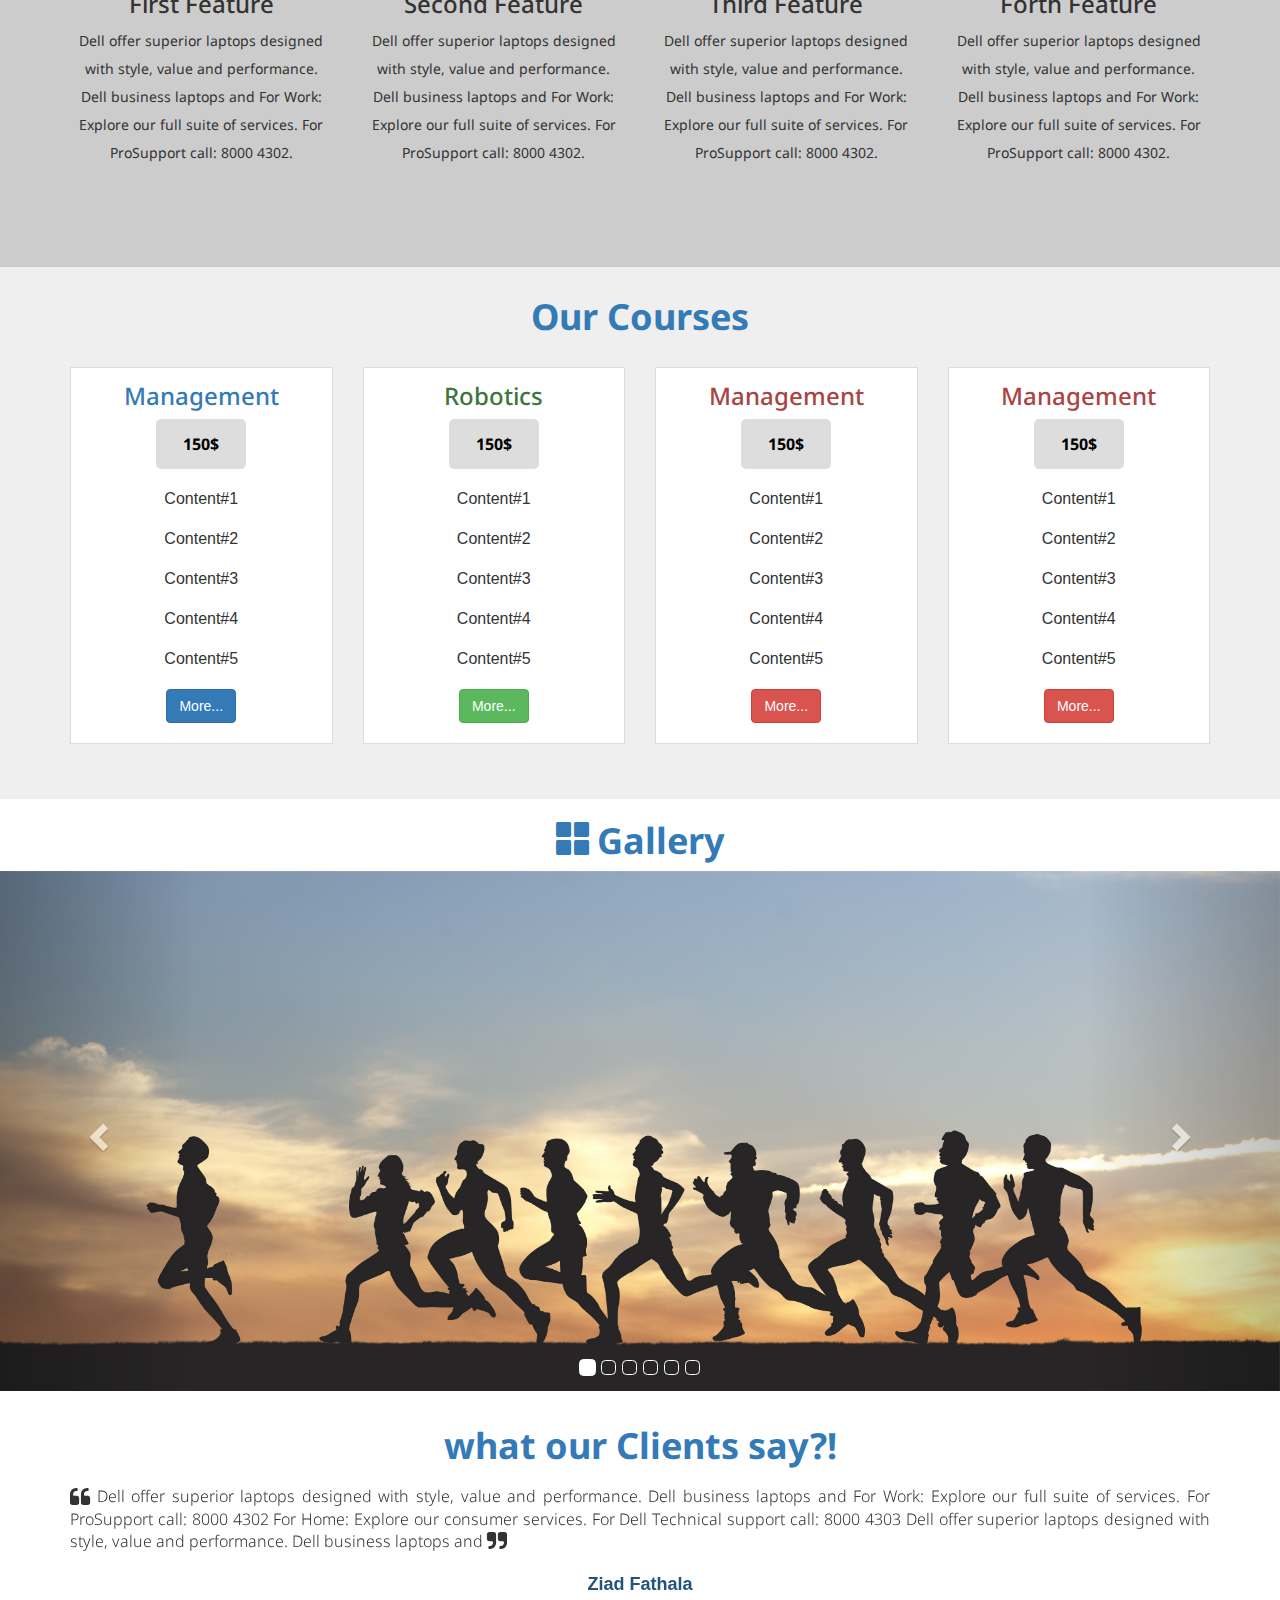
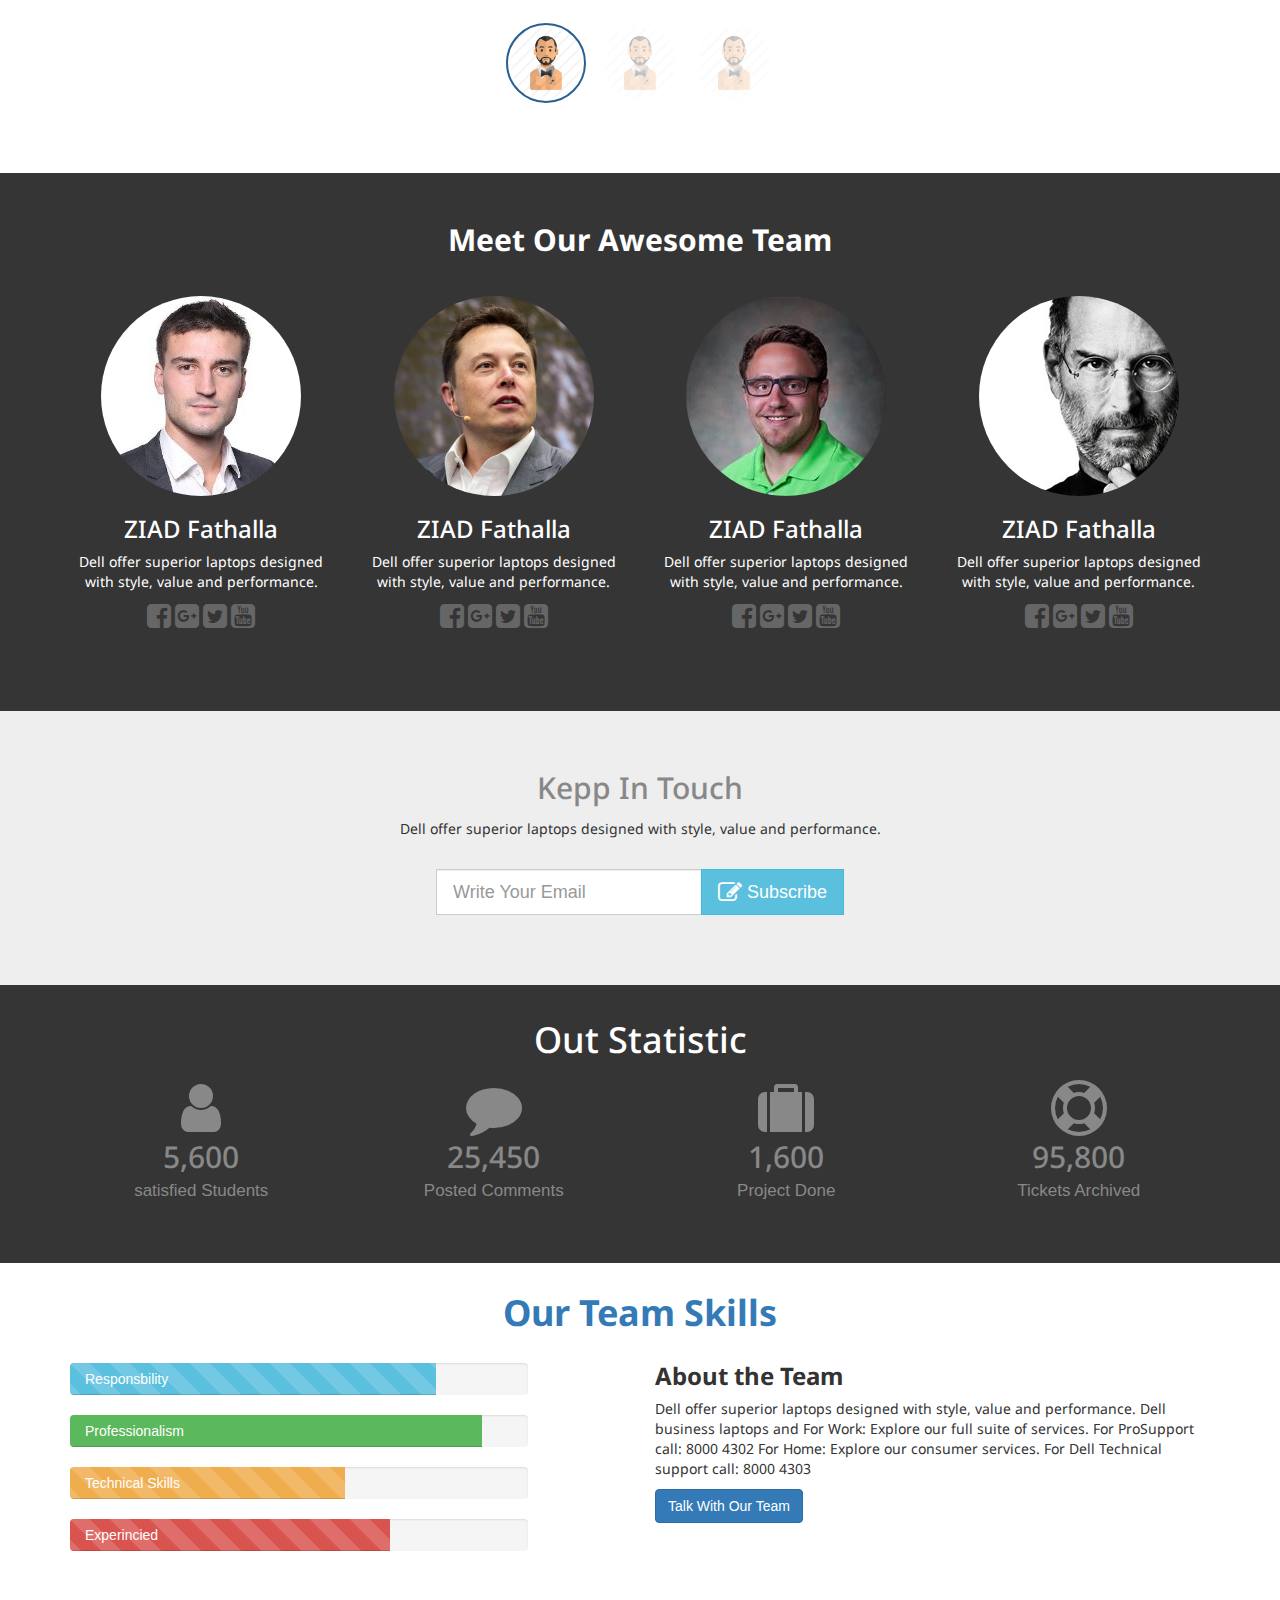
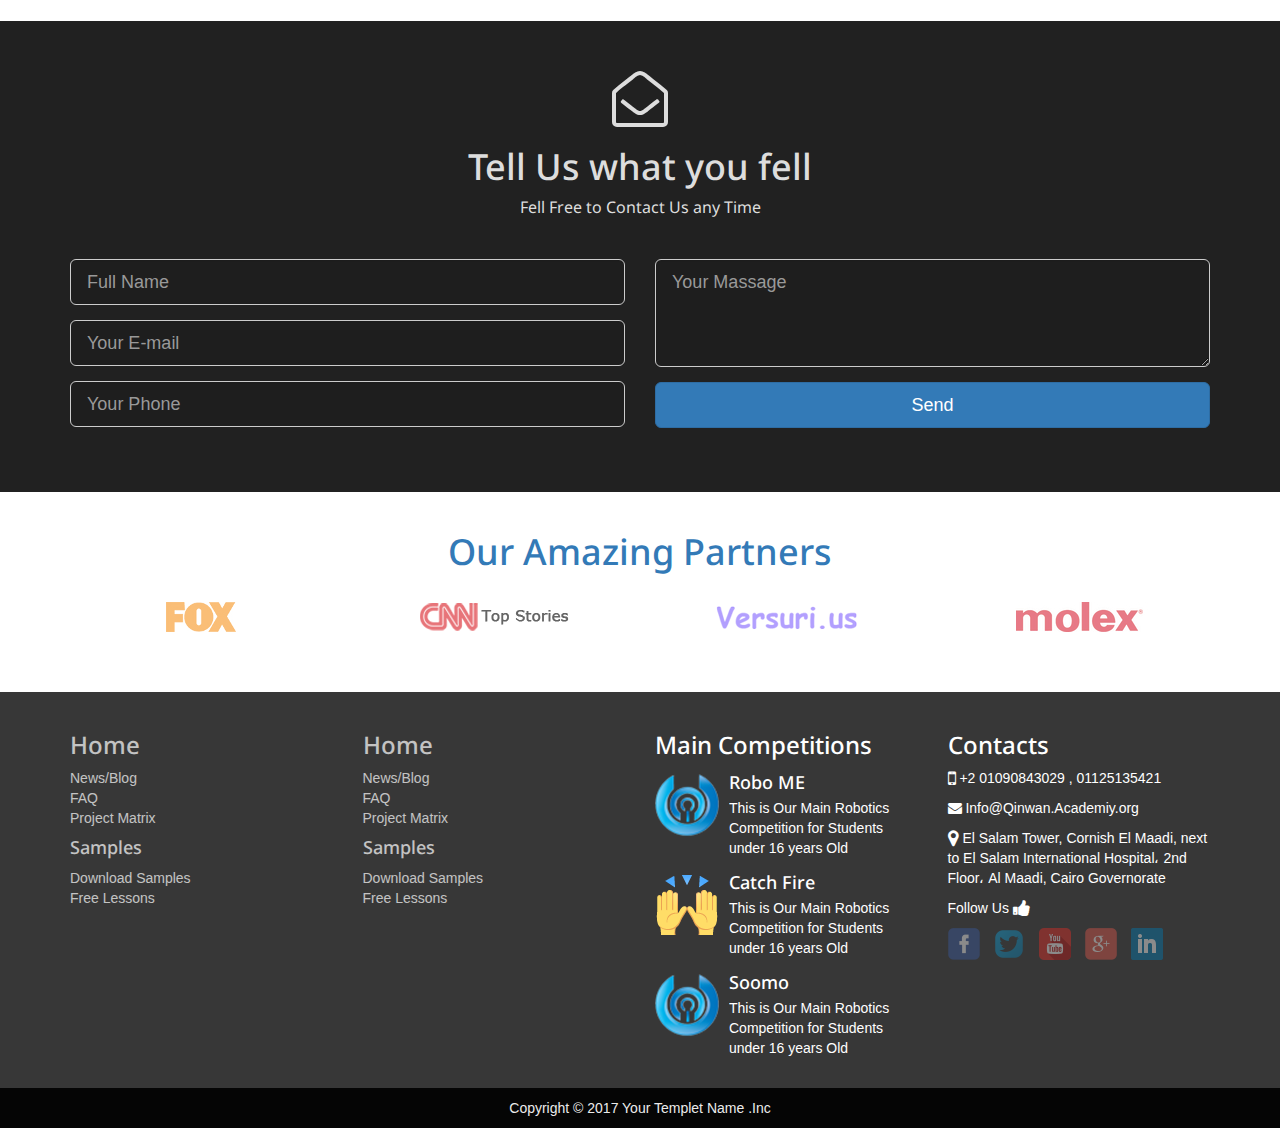
==== commit beb266c5: "first change" ====
--- a/index.html
+++ b/index.html
@@ -30,7 +30,7 @@
                           </button>
                             <div class="Home_Tittle" >
                                 <img style="height: 40px; width: 40px;" src="Images/QINWAN-LOGO-COLOR.png" >
-                                <span class="text-danger">Qinwan</span>
+                                <span class="text-danger"> Qinwan </span>
                                 <span id="text"> Academy </span>
                             </div>
                       
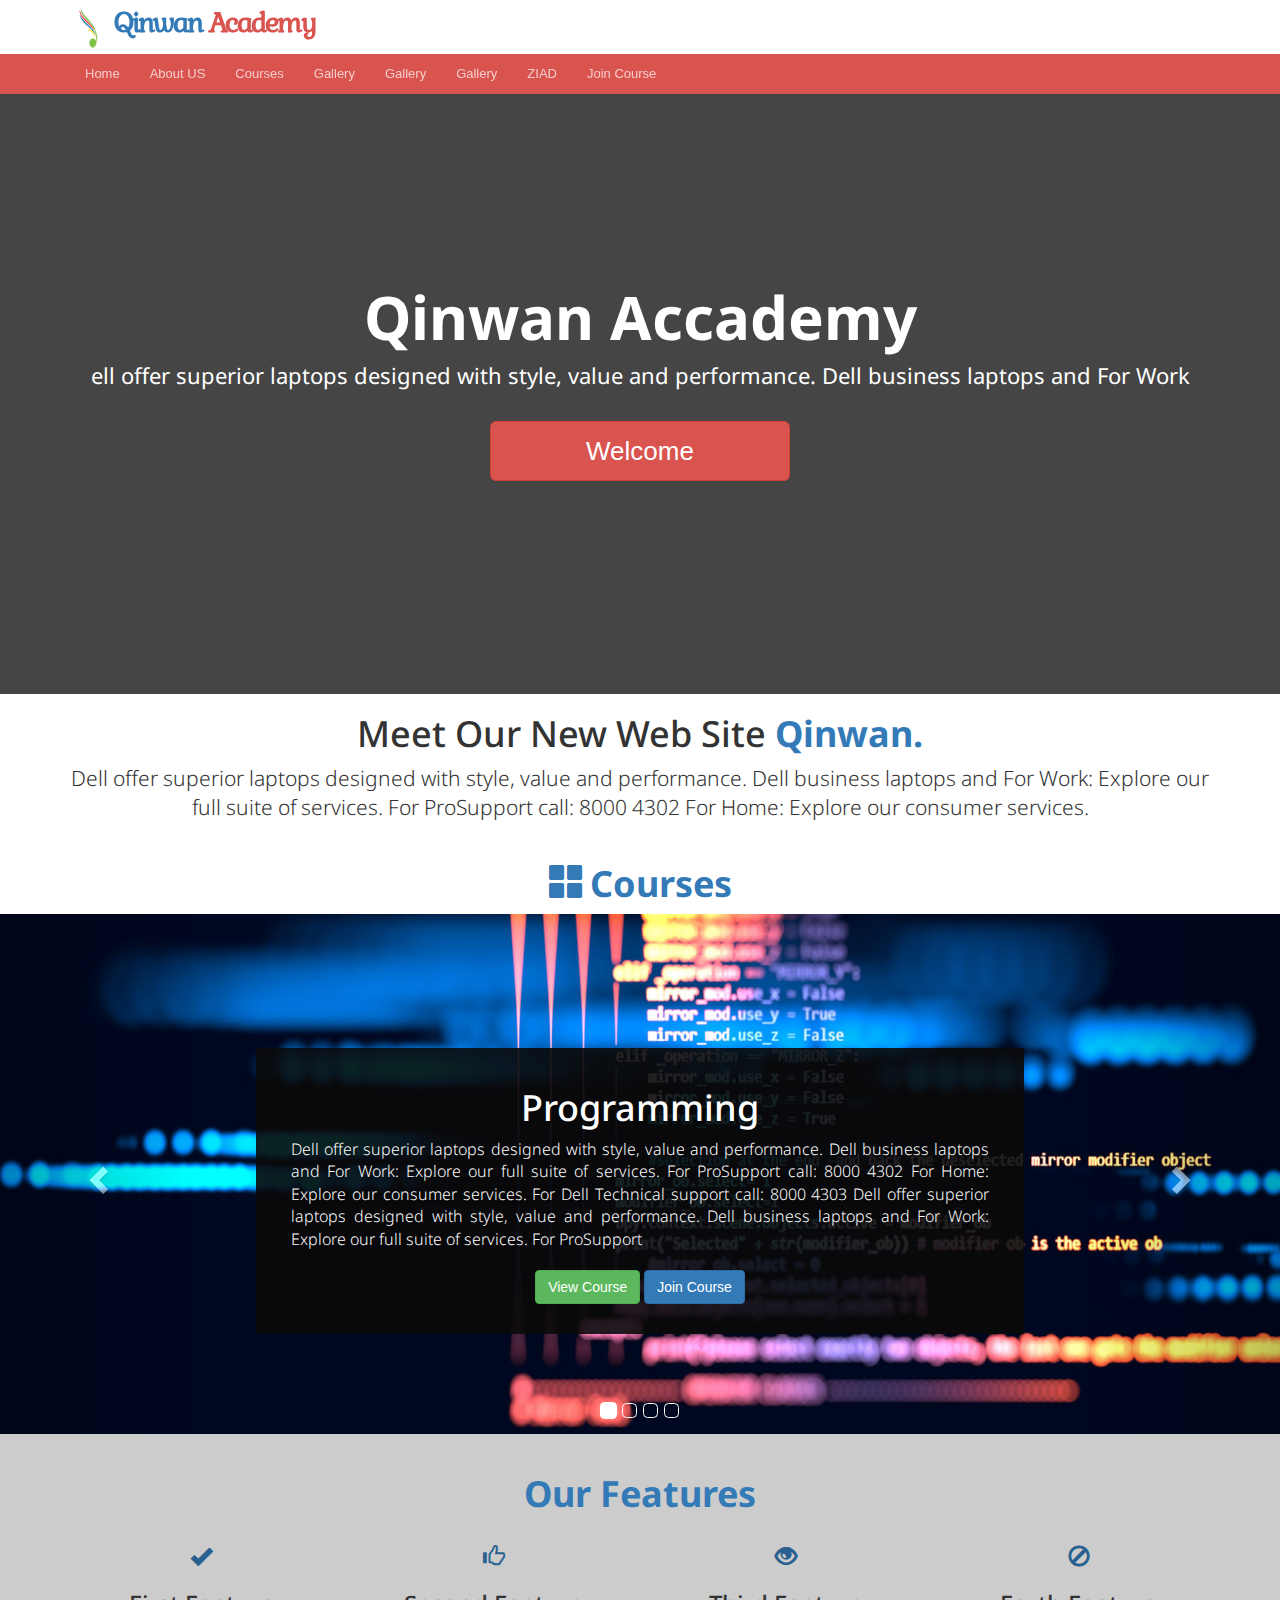
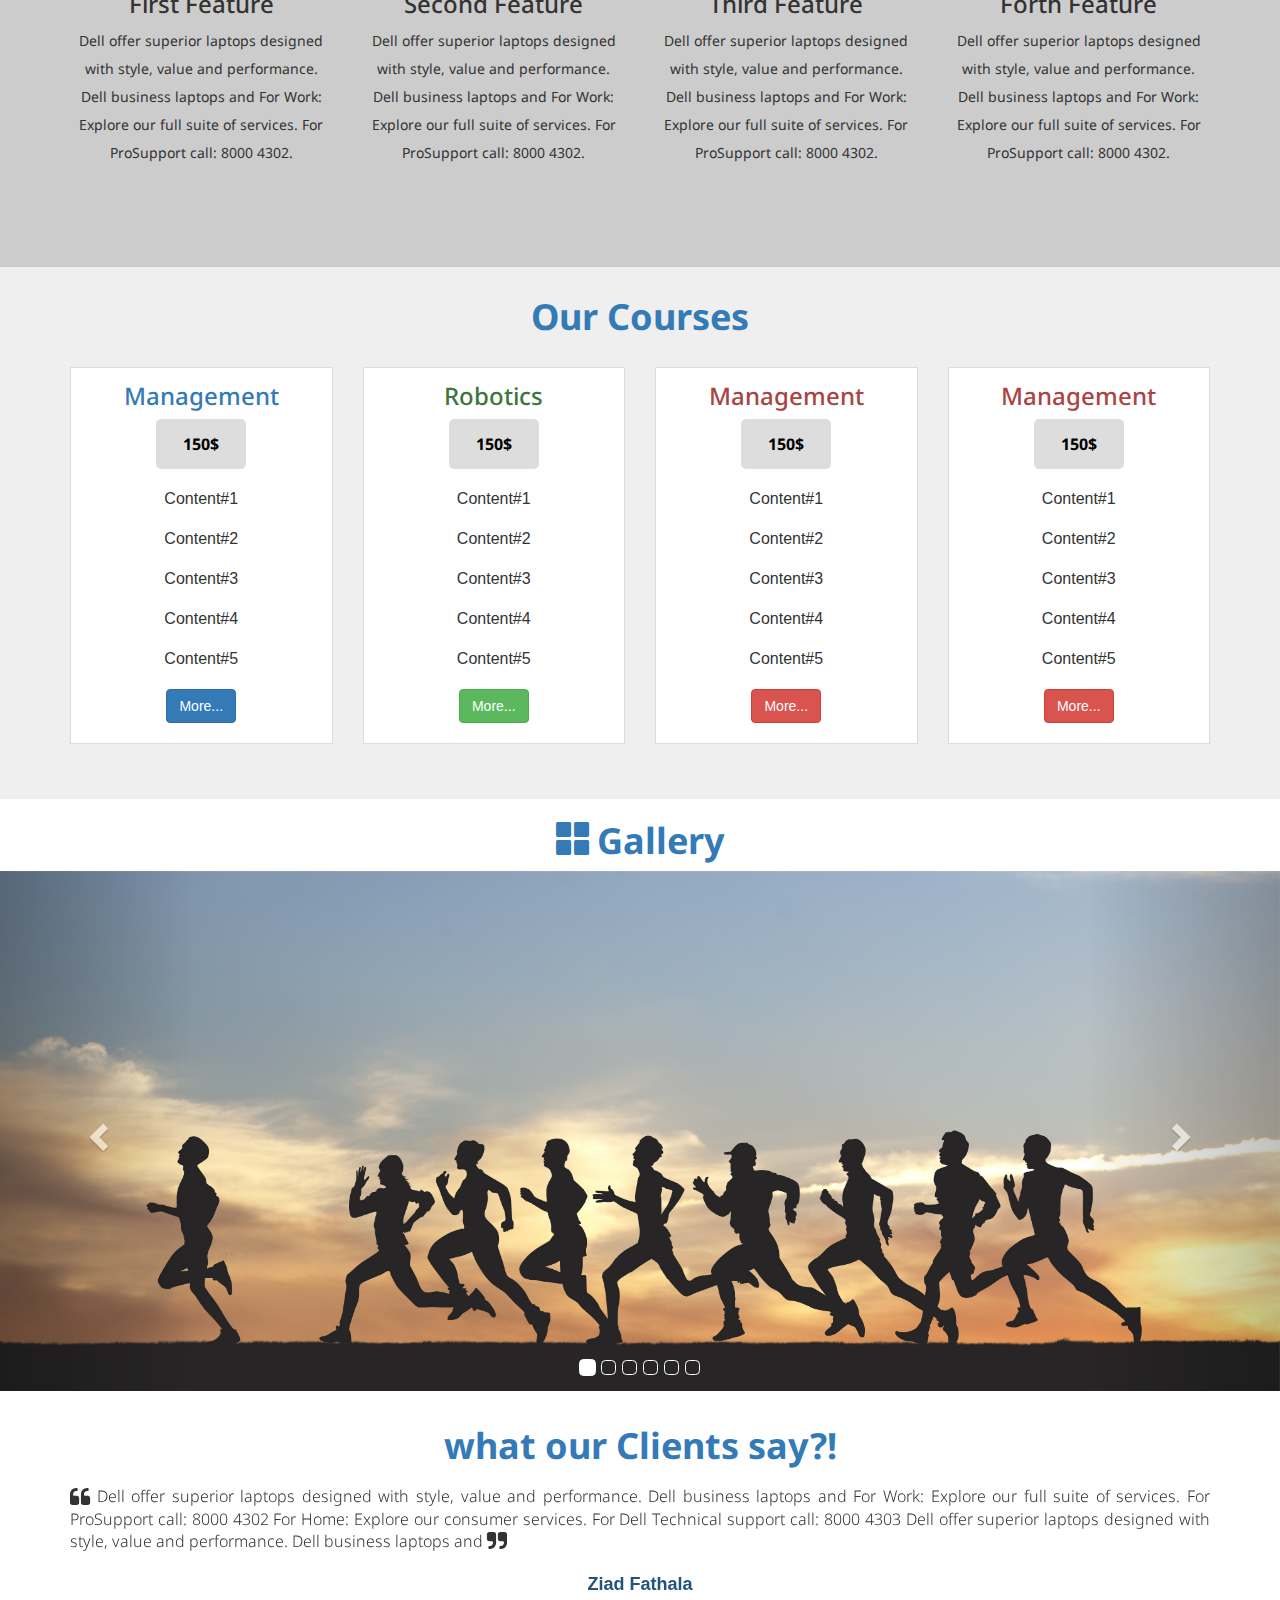
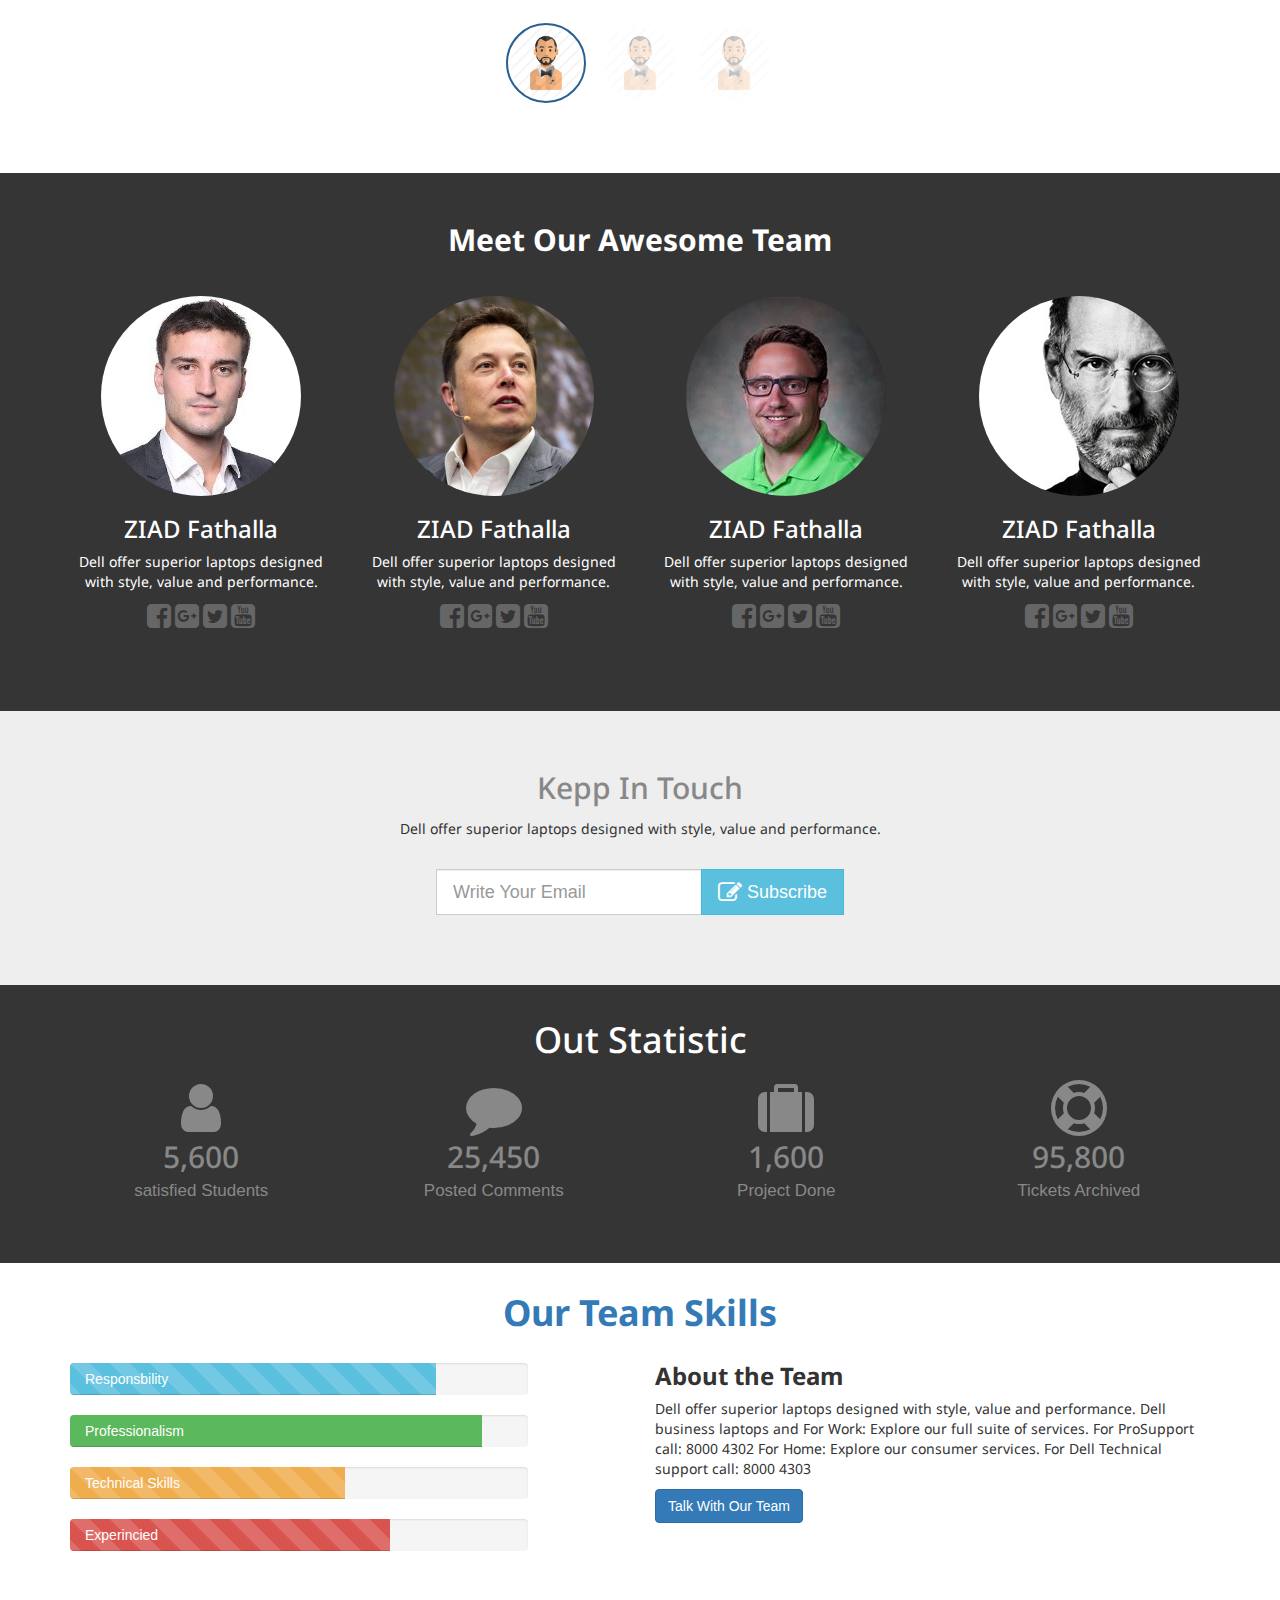
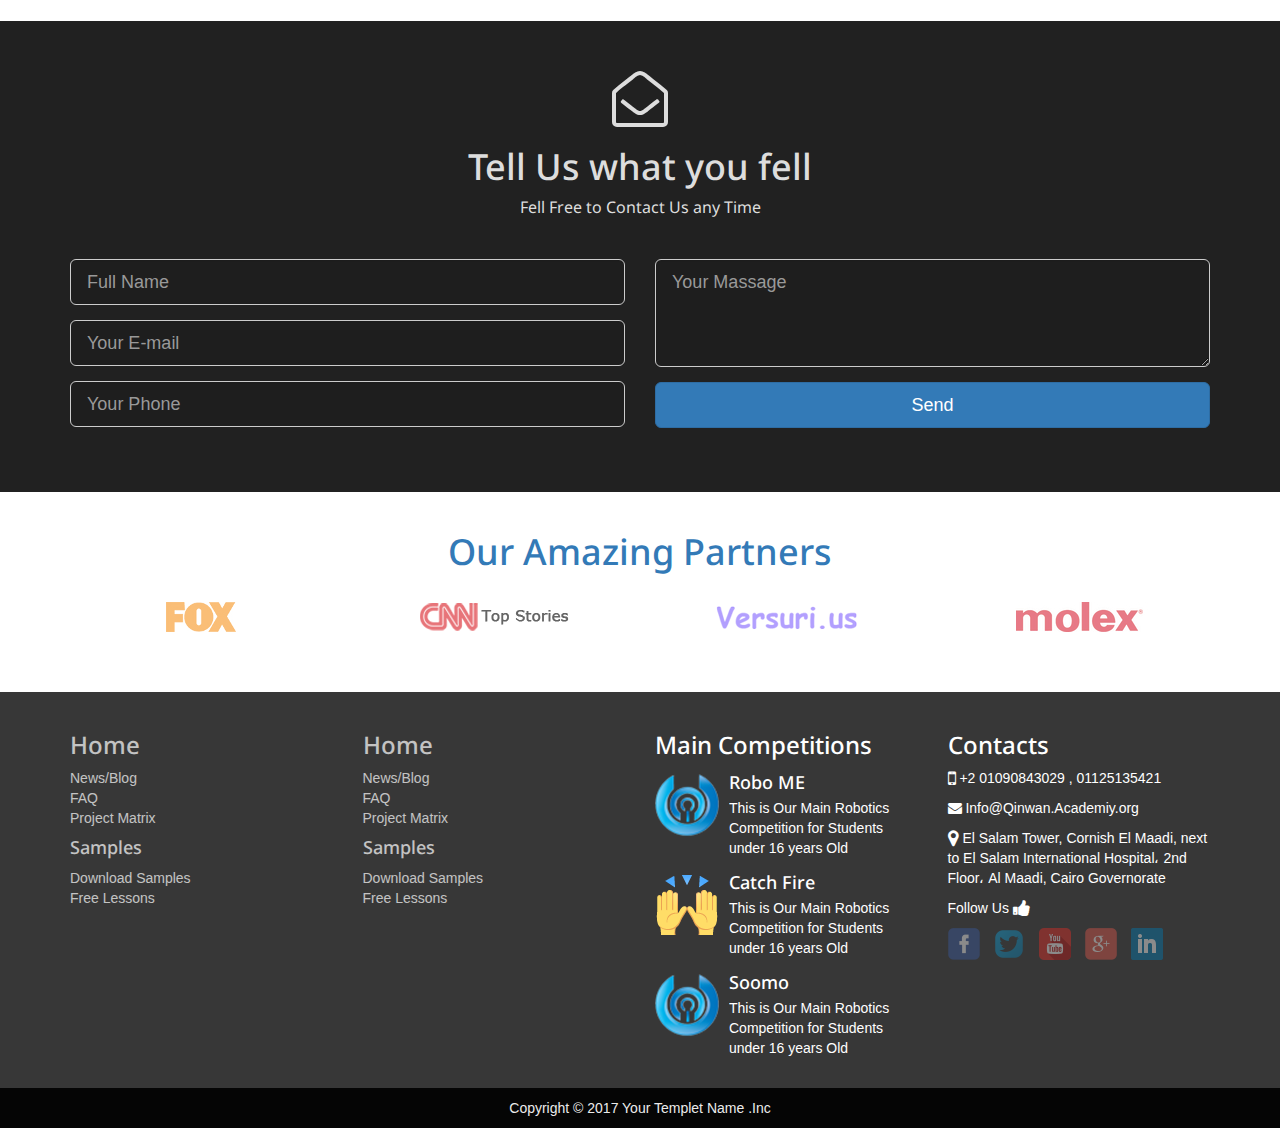
==== commit 0da9b9de: "ZIAD" ====
--- a/index.html
+++ b/index.html
@@ -48,7 +48,7 @@
                                         <li><a href="#Qinwan3">Gallery</a></li>
                                         <li><a href="#Qinwan4">Gallery</a></li>
                                         <li><a href="#Qinwan5">Gallery</a></li>
-                                        <li><a href="#Qinwan6">Gallery</a></li>
+                                        <li><a href="#Qinwan6">ZIAD</a></li>
                                         <li ><a href="Join Course.html">Join Course</a></li>
                        
                            
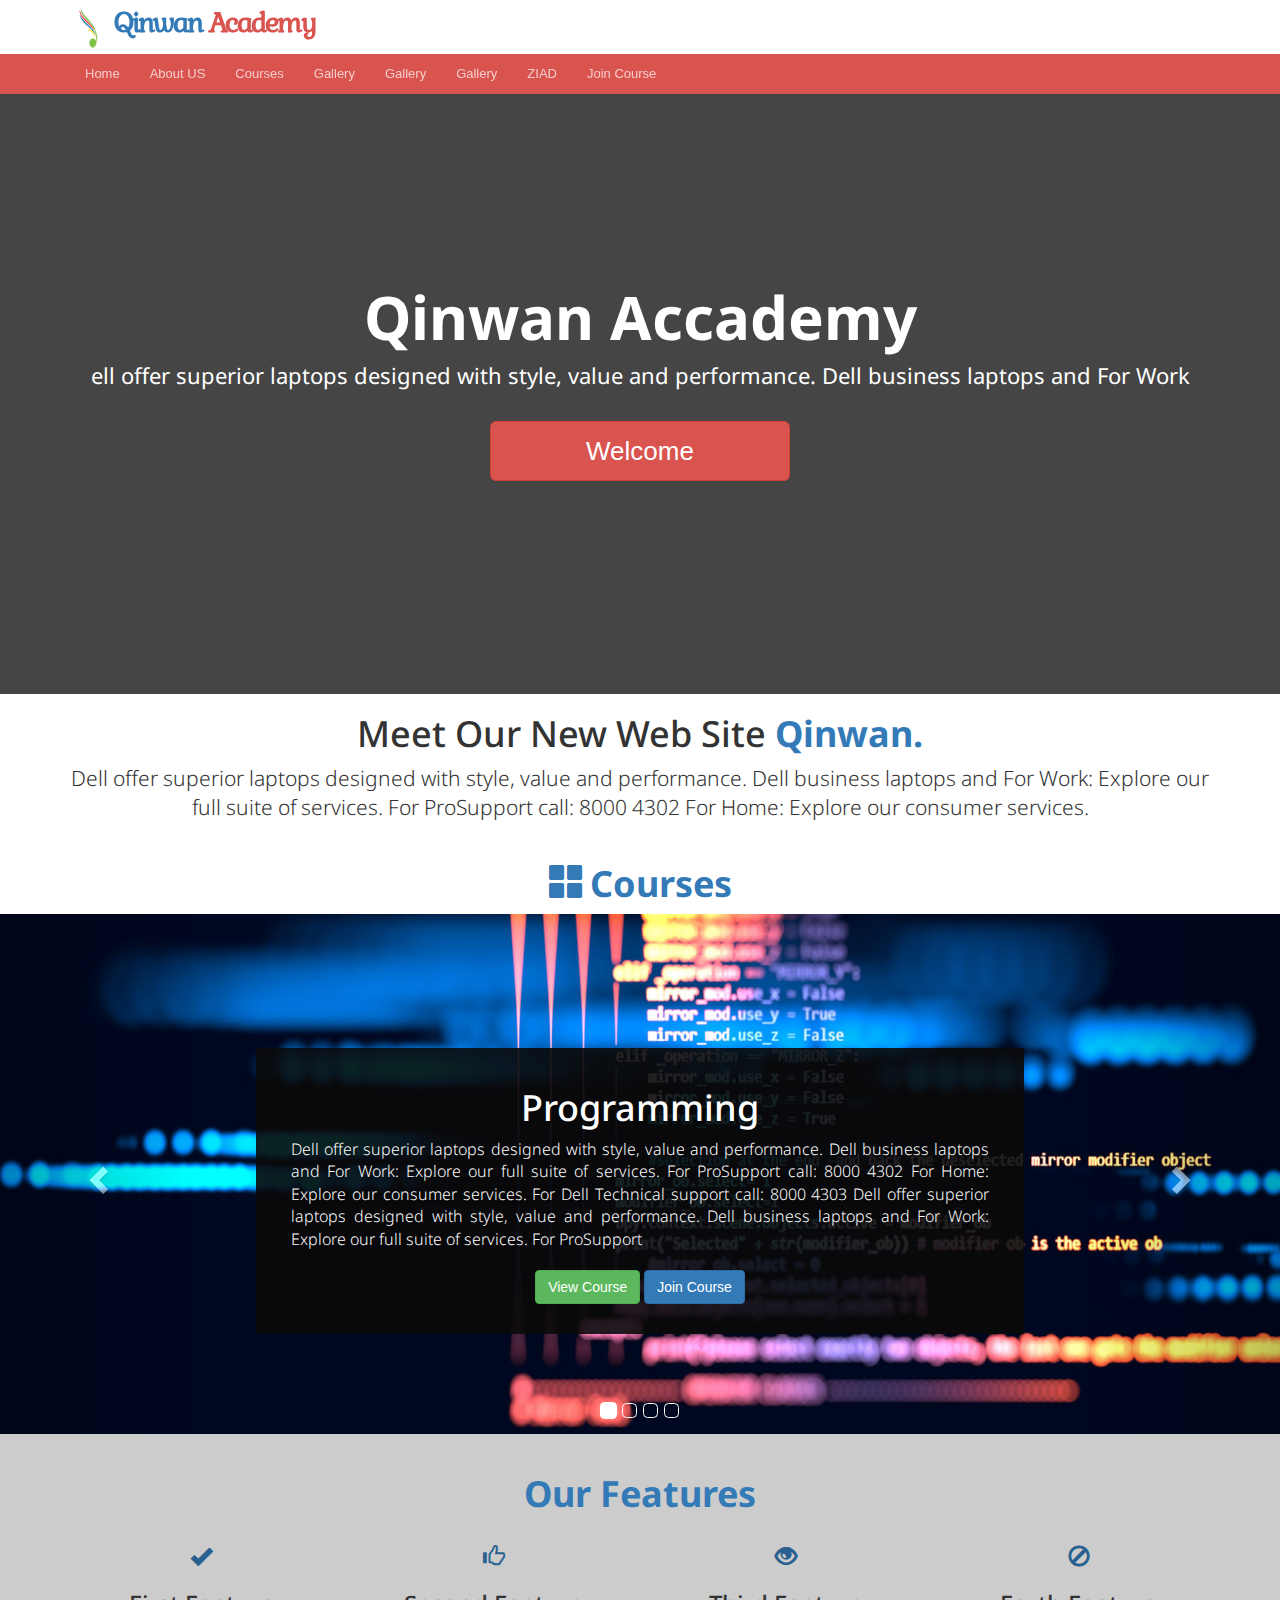
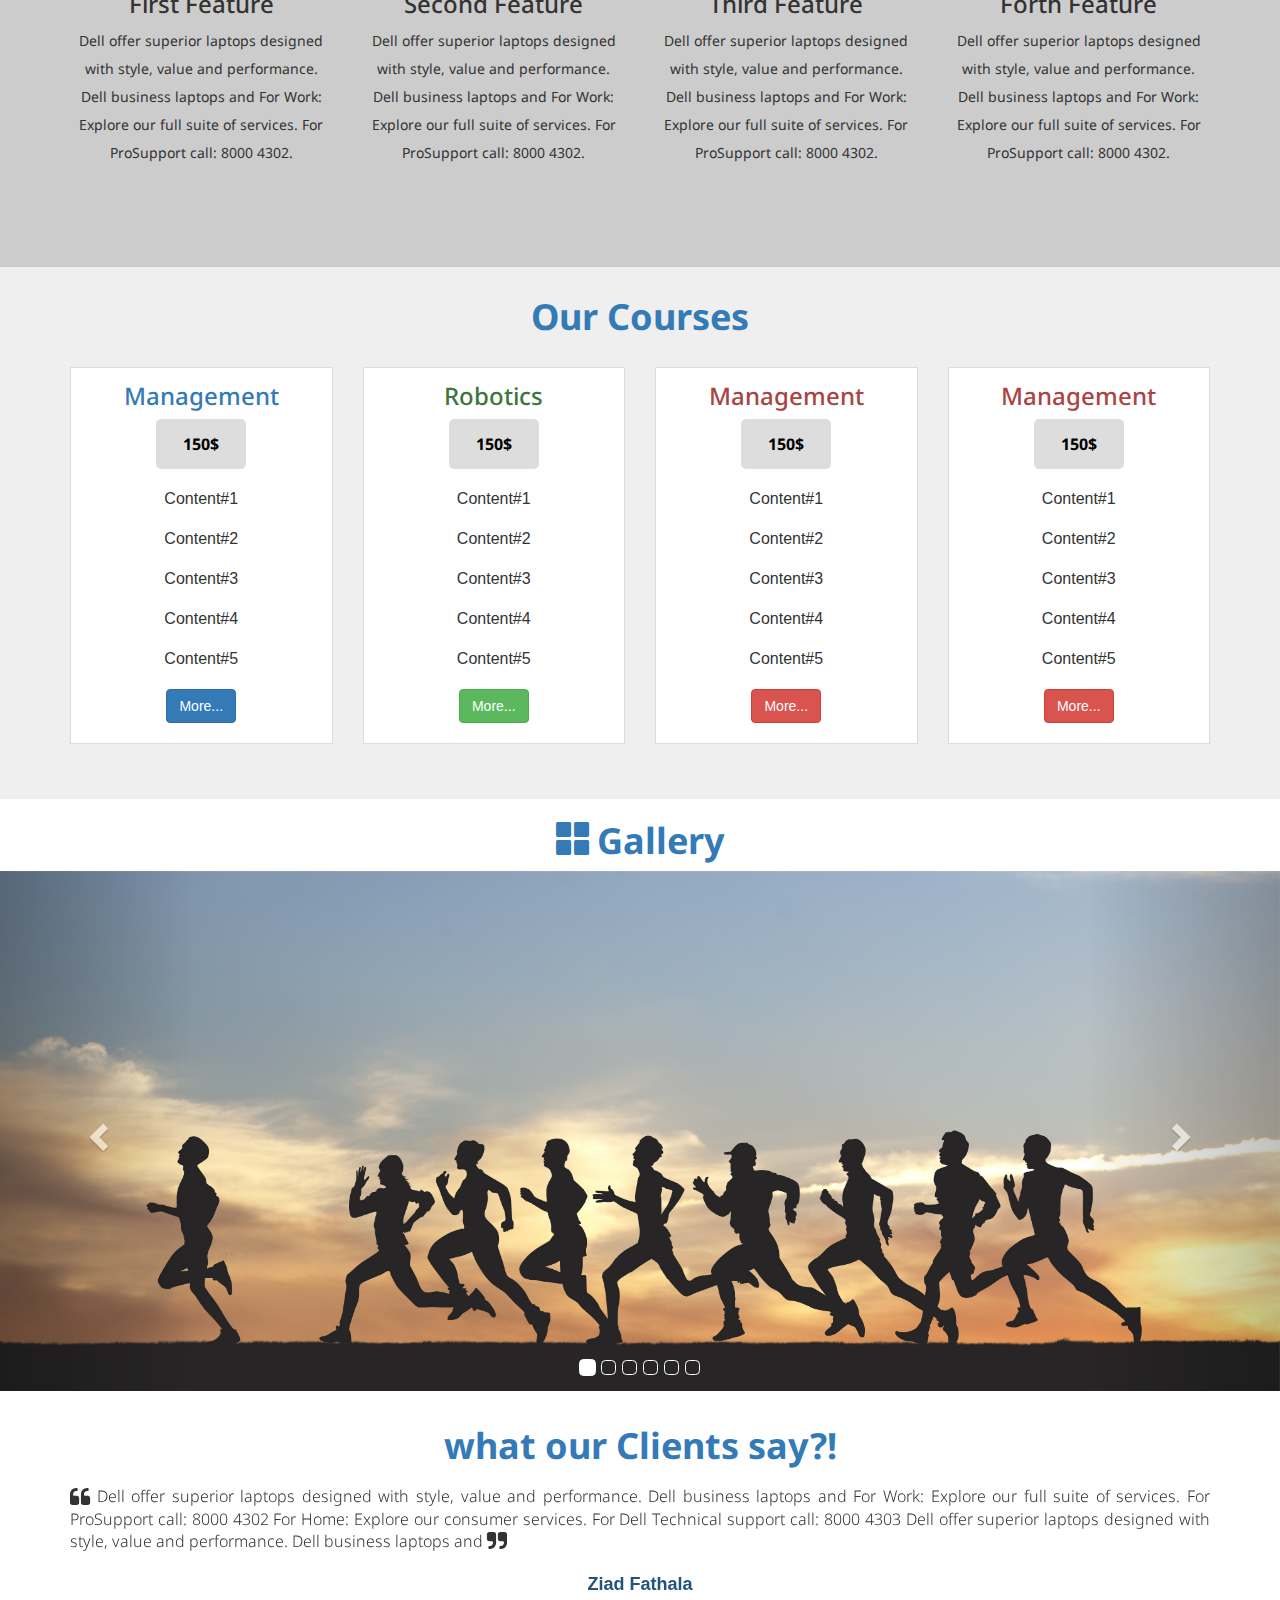
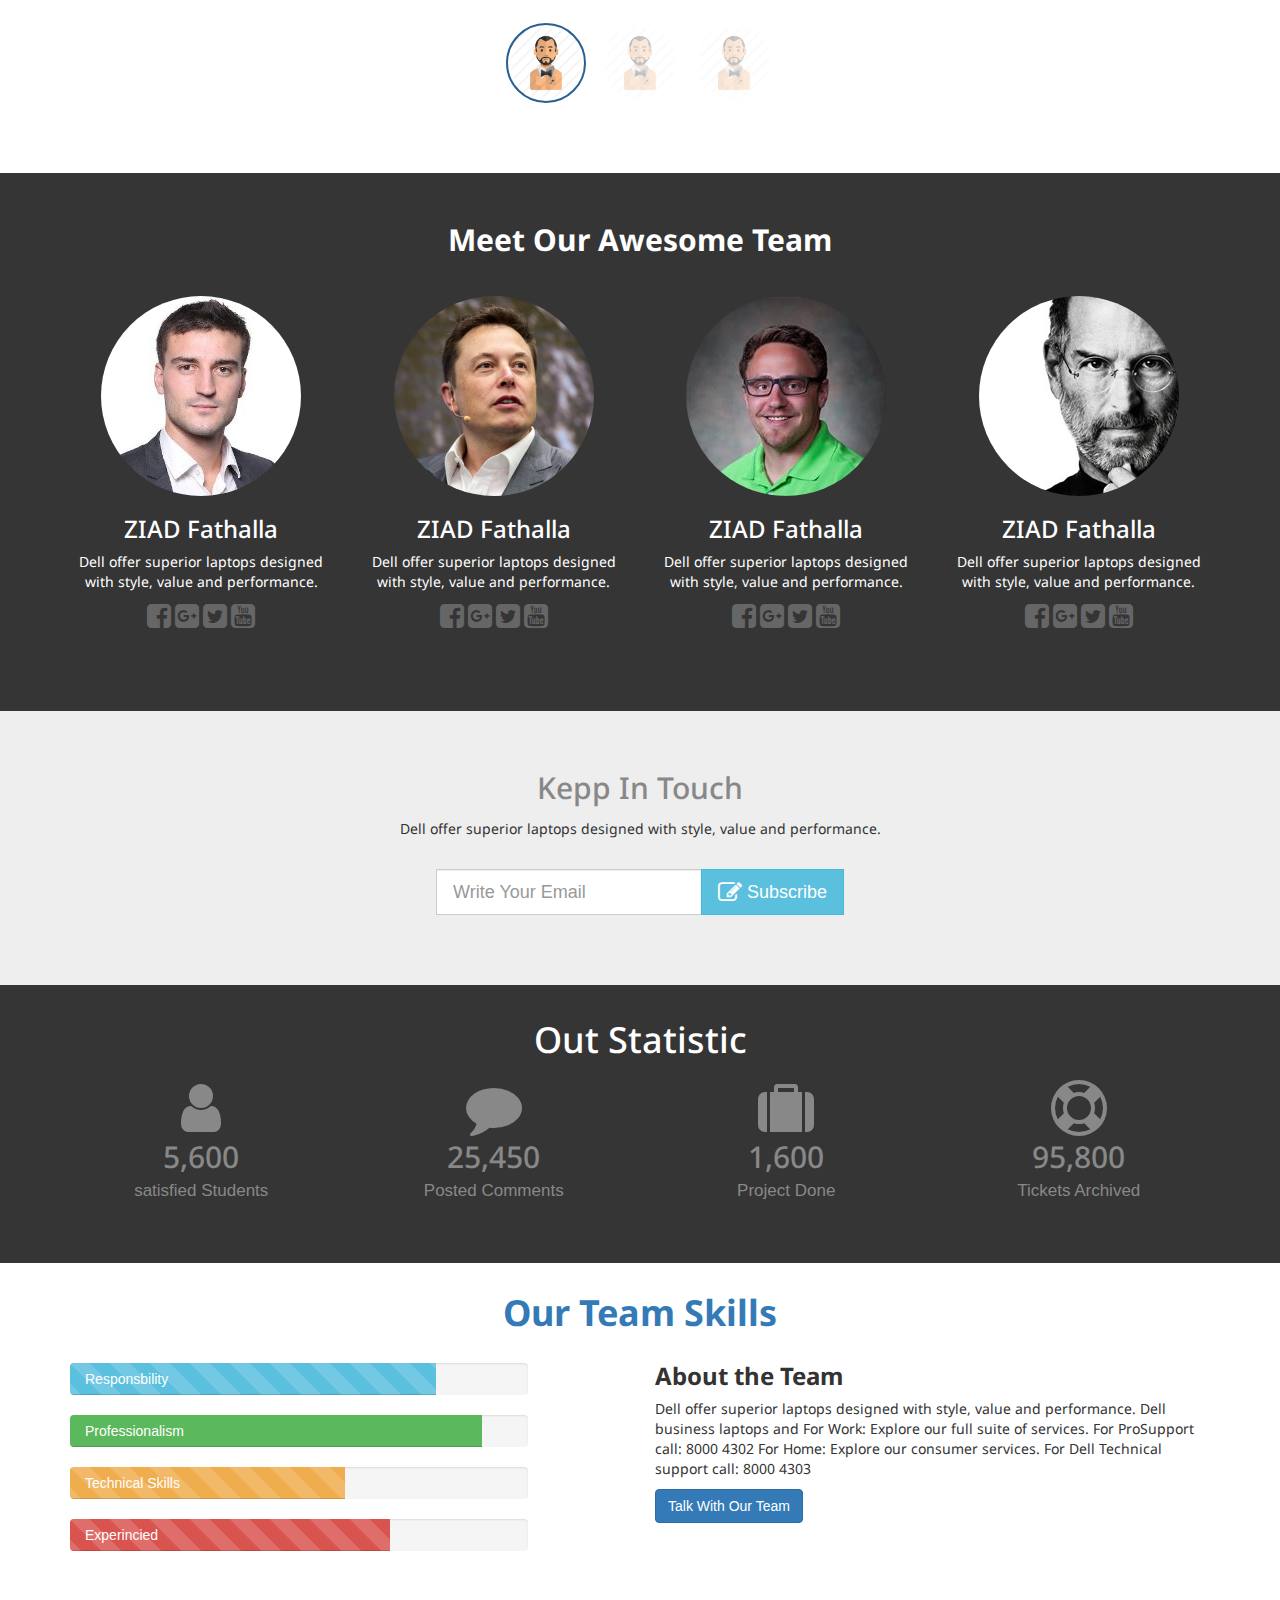
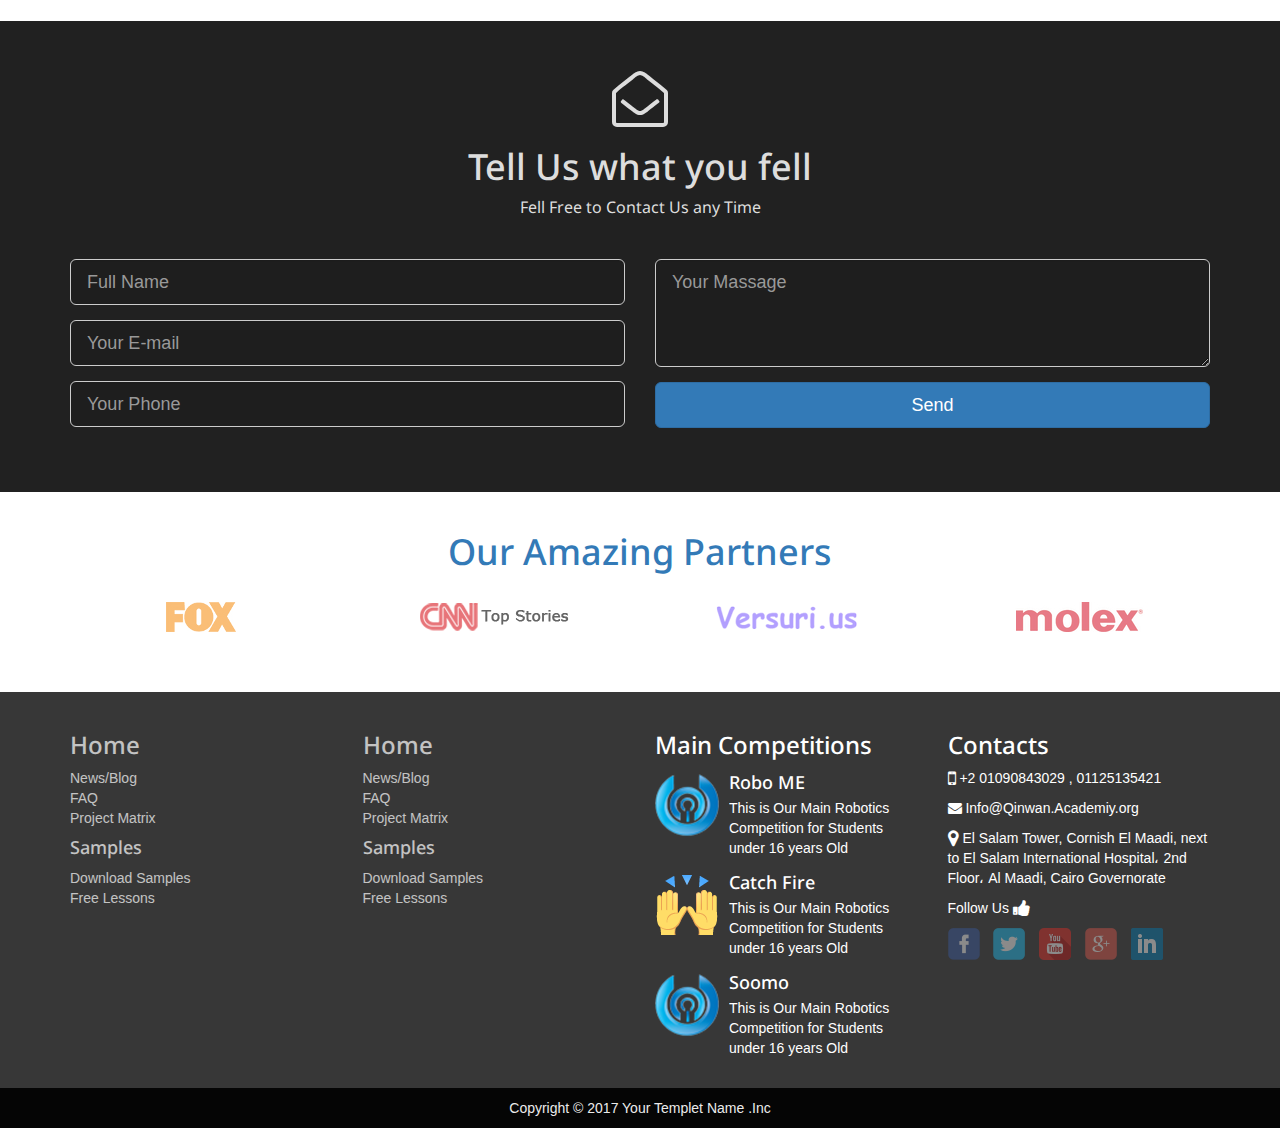
==== commit e1c28d47: "ZIAD" ====
--- a/index.html
+++ b/index.html
@@ -756,7 +756,7 @@
                                   </ul>
                                   <ul class="list-inline">
                                       <li class="social_Media"><a href="#" target="_blank"><img src="Images/Social Media/facebook32flat.png"></a></li>
-                                      <li class="social_Media"><a href="#" target="_blank"><img src="Images/Social Media/Twitter 32.png"></a></li>
+                                      <li class="social_Media"><a href="#" target="_blank"><img src="Images/Social Media/twitter 32 flat.png"></a></li>
                                       <li class="social_Media"><a href="#" target="_blank"><img src="Images/Social Media/youtube 32 flat.png"></a></li>
                                       <li class="social_Media"><a href="#" target="_blank"><img src="Images/Social Media/google plus 32.png"></a></li>
                                       <li class="social_Media"><a href="#" target="_blank"><img src="Images/Social Media/linkedin 32.png"></a></li>
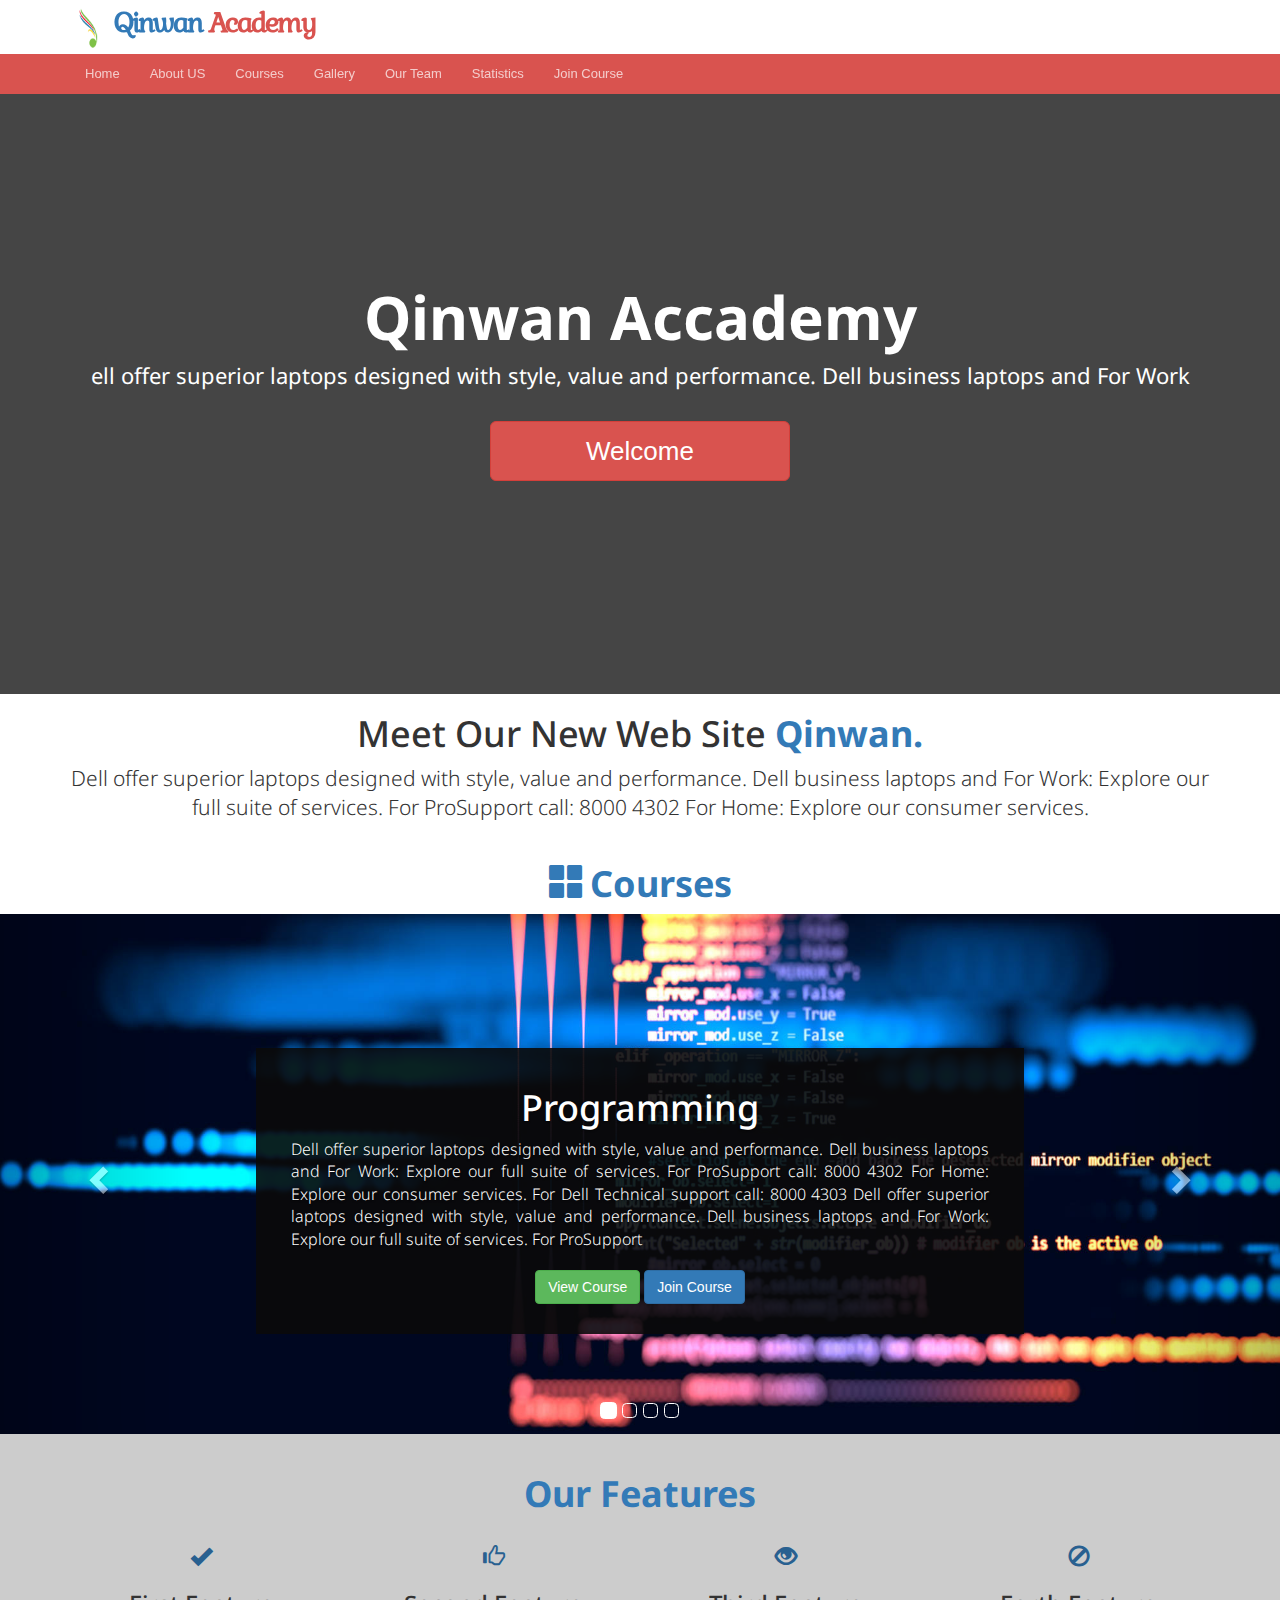
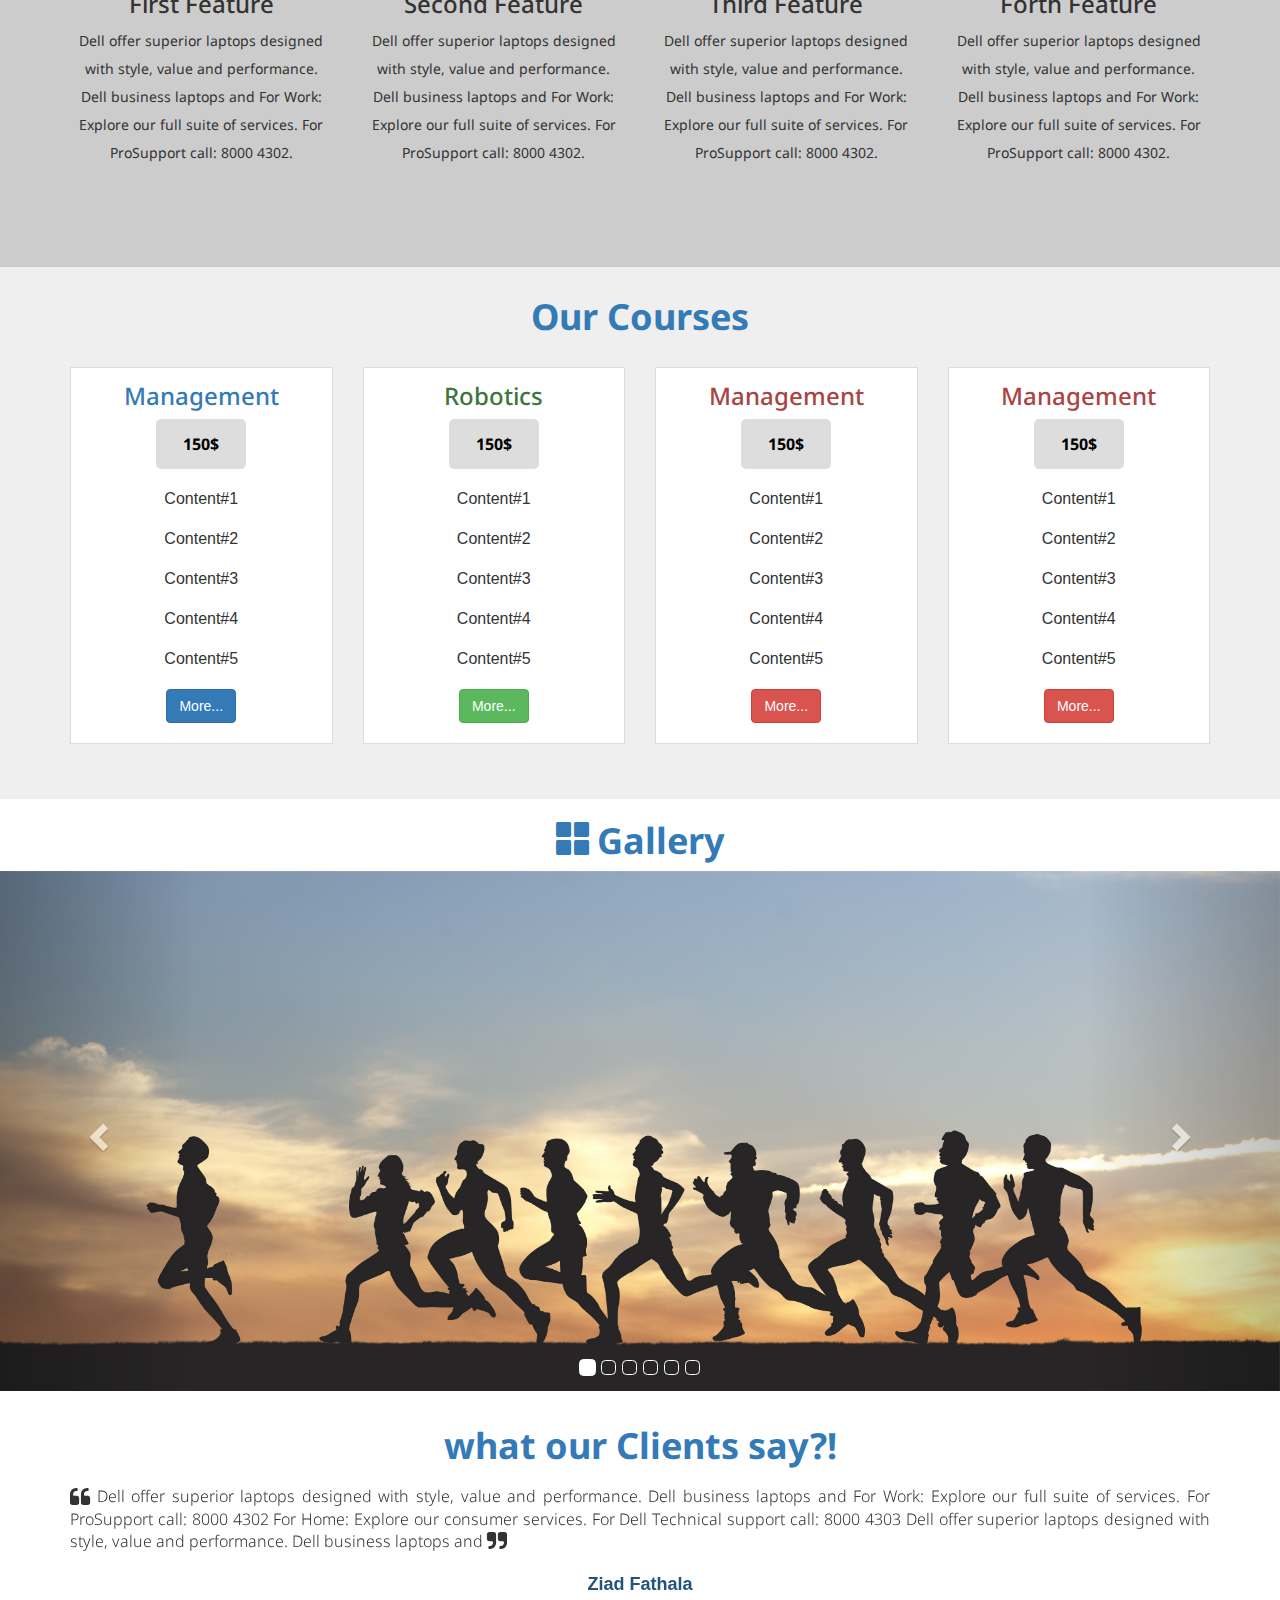
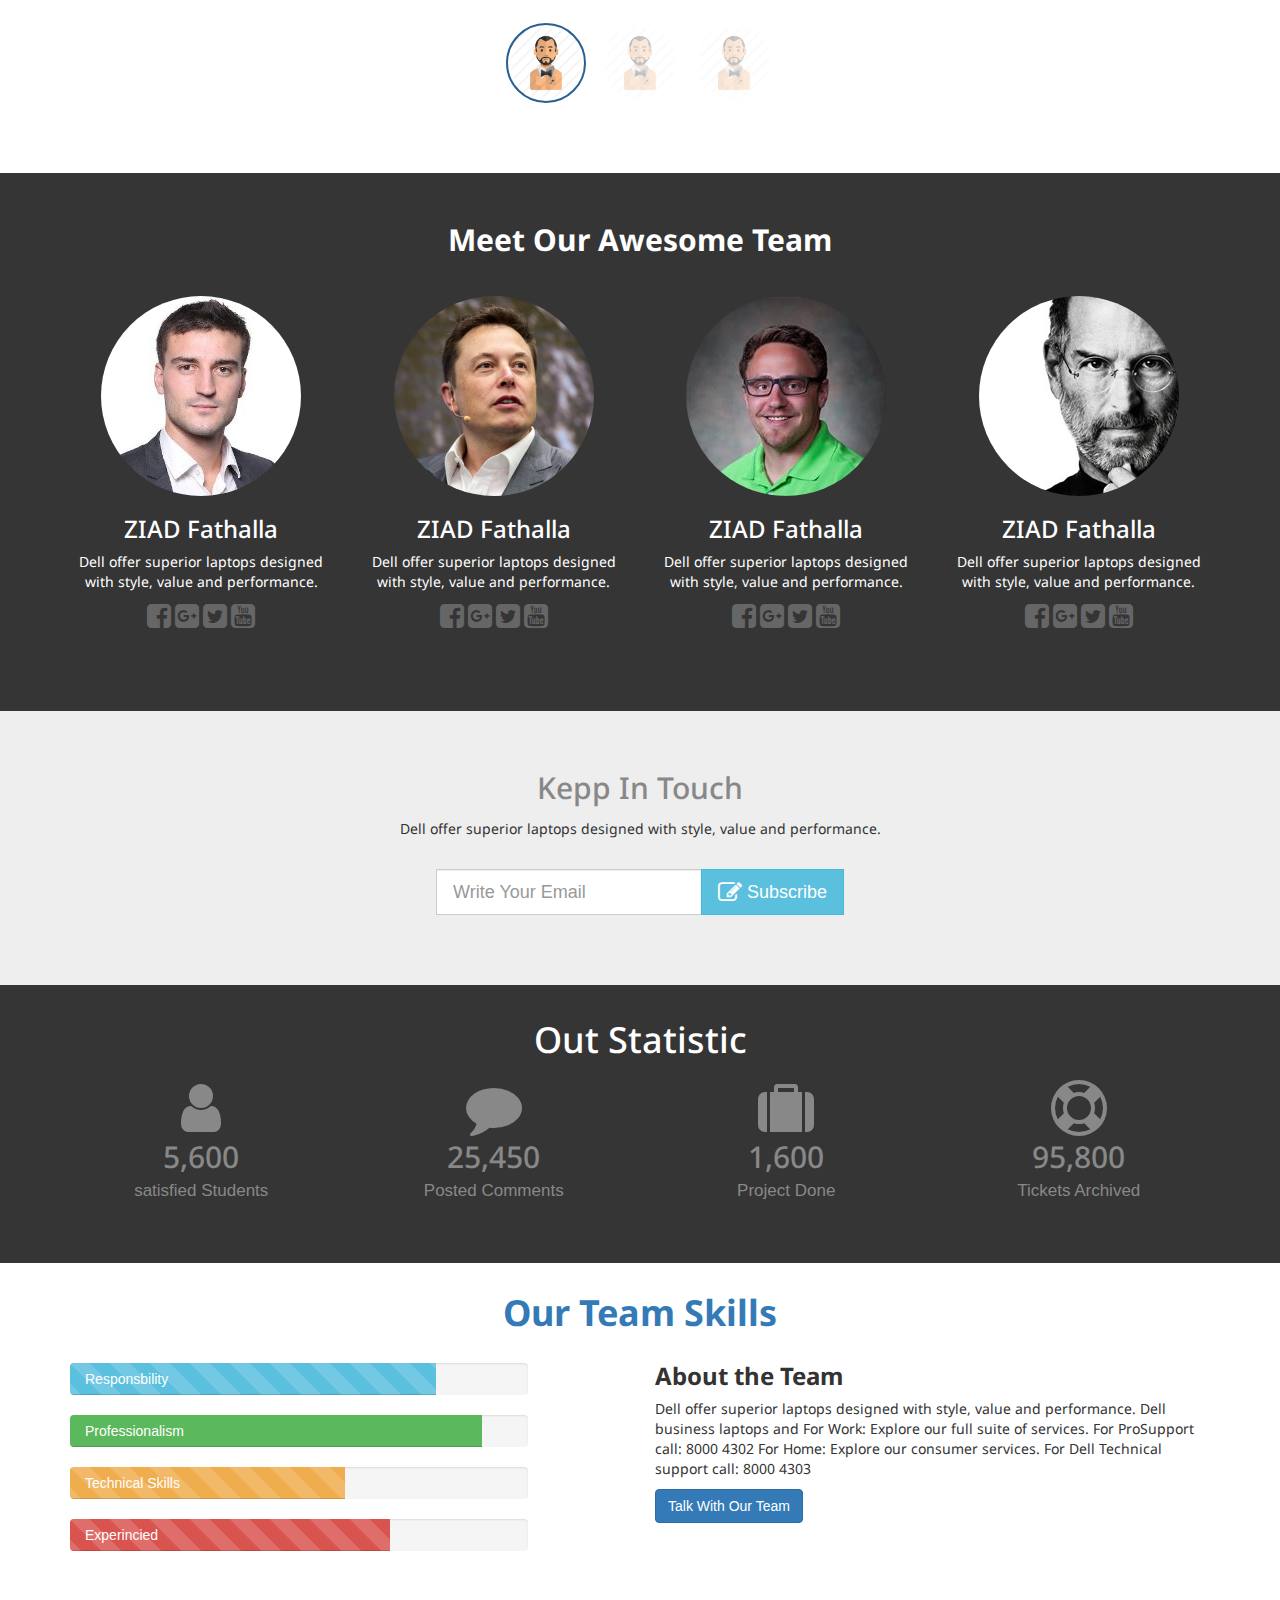
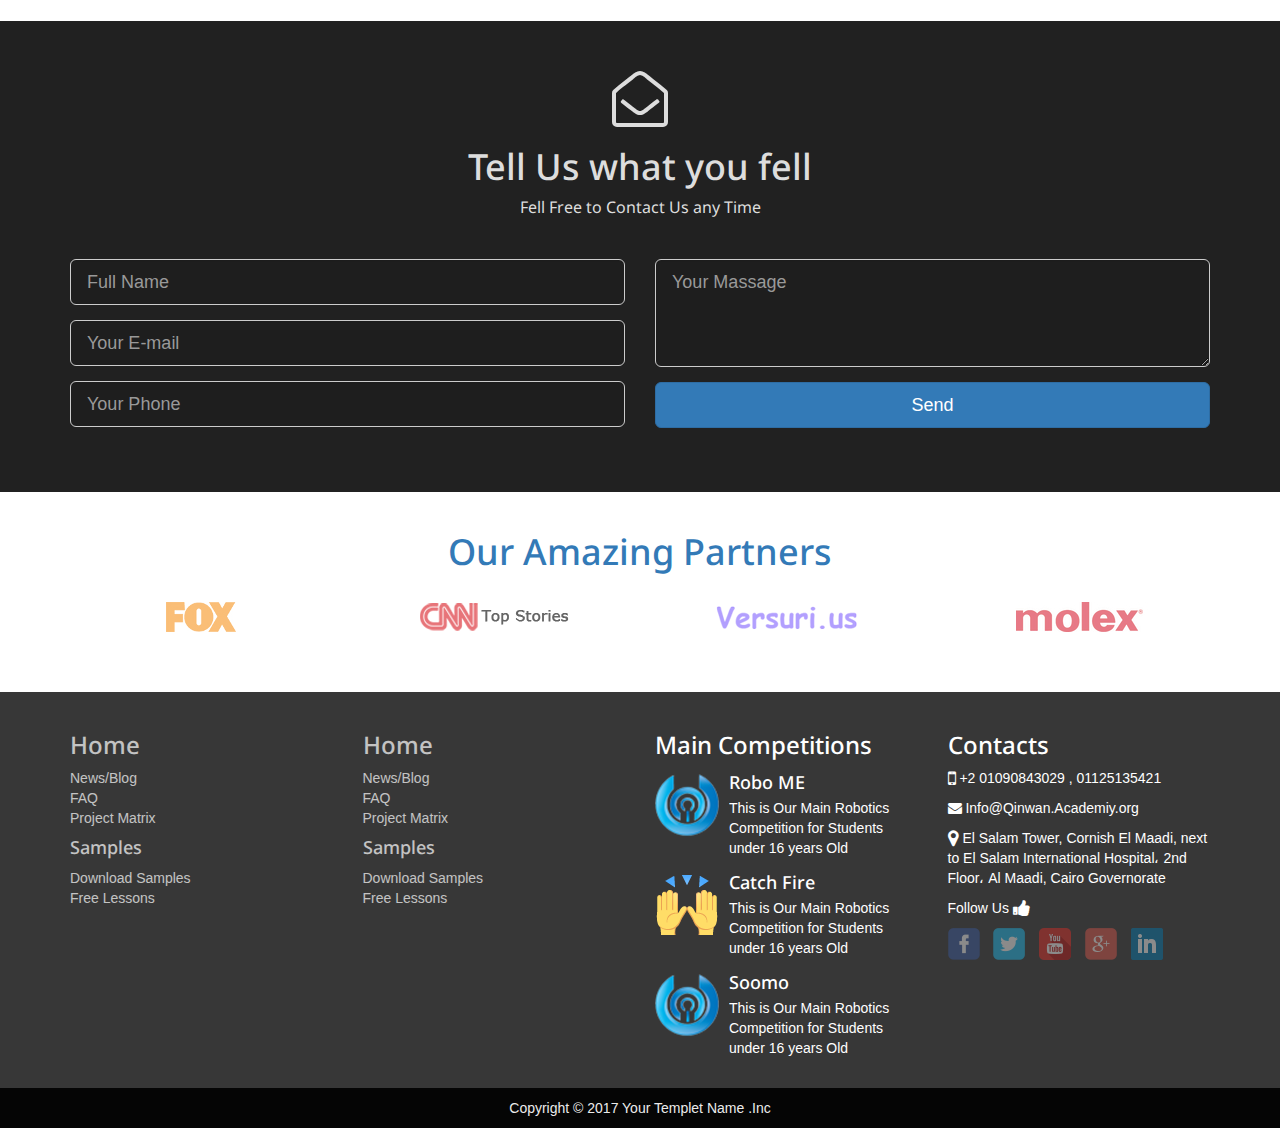
==== commit b28eba42: "ZIAD" ====
--- a/index.html
+++ b/index.html
@@ -1,4 +1,4 @@
-<!DOCTYPE html>
+    <!DOCTYPE html>
       <html lang="en">
       <head>
                 <meta charset="utf-8">
@@ -46,9 +46,9 @@
                                         <li ><a href="#Qinwan1">About US</a></li> 
                                         <li><a href="#Qinwan2">Courses</a></li>
                                         <li><a href="#Qinwan3">Gallery</a></li>
-                                        <li><a href="#Qinwan4">Gallery</a></li>
-                                        <li><a href="#Qinwan5">Gallery</a></li>
-                                        <li><a href="#Qinwan6">ZIAD</a></li>
+                                        <li><a href="#Qinwan4">Our Team</a></li>
+                                        <li><a href="#Qinwan5">Statistics</a></li>
+                                        
                                         <li ><a href="Join Course.html">Join Course</a></li>
                        
                            
@@ -61,11 +61,8 @@
                     
                  
             </nav>
-
-           
-                  
-              
-                  <section class="Cover text-center">
+          
+     <section class="Cover text-center">
                       <div class="tittle">
                            <div class="container">
                           <div class="row">
@@ -127,7 +124,7 @@
                               For Work: Explore our full suite of services. For ProSupport                    
                        </p>
                        <div class="btn btn-success">View Course</div>
-                       <div class="btn btn-primary">Join Course</div>
+                       <a href="Join Course.html" class="btn btn-primary">Join Course</a>
                    </div>
                 </div>
                 <div class="item">
@@ -143,7 +140,7 @@
                            
                        </p>
                         <div class="btn btn-success">View Course</div>
-                       <div class="btn btn-primary">Join Course</div>
+                      <a href="Join Course.html" class="btn btn-primary">Join Course</a>
                    </div>
                 </div>
                   <div class="item">
@@ -159,7 +156,7 @@
                            
                        </p>
                         <div class="btn btn-success">View Course</div>
-                       <div class="btn btn-primary">Join Course</div>
+                       <a href="Join Course.html" class="btn btn-primary">Join Course</a>
                    </div>
                 </div>
                   <div class="item">
@@ -175,7 +172,7 @@
                            
                        </p>
                         <div class="btn btn-success">View Course</div>
-                       <div class="btn btn-primary">Join Course</div>
+                        <a href="Join Course.html" class="btn btn-primary">Join Course</a>
                    </div>
                 </div>
                  
@@ -517,7 +514,7 @@
                   </section>
                   
                   
-                  <section id="Qinwan5" class="Subscribe text-center ziad">
+                  <section  class="Subscribe text-center ziad">
                       <div class="container">
                           <h2>Kepp In Touch</h2>
                           <p>Dell offer superior laptops designed with style, value and performance.</p>
@@ -528,7 +525,7 @@
                       </div>
                   </section>
                   
-                  <section class="statistcs text-center">
+                  <section id="Qinwan5" class="statistcs text-center">
                       <div class="data">
                           <div class="container">
                               <h1>Out Statistic</h1>
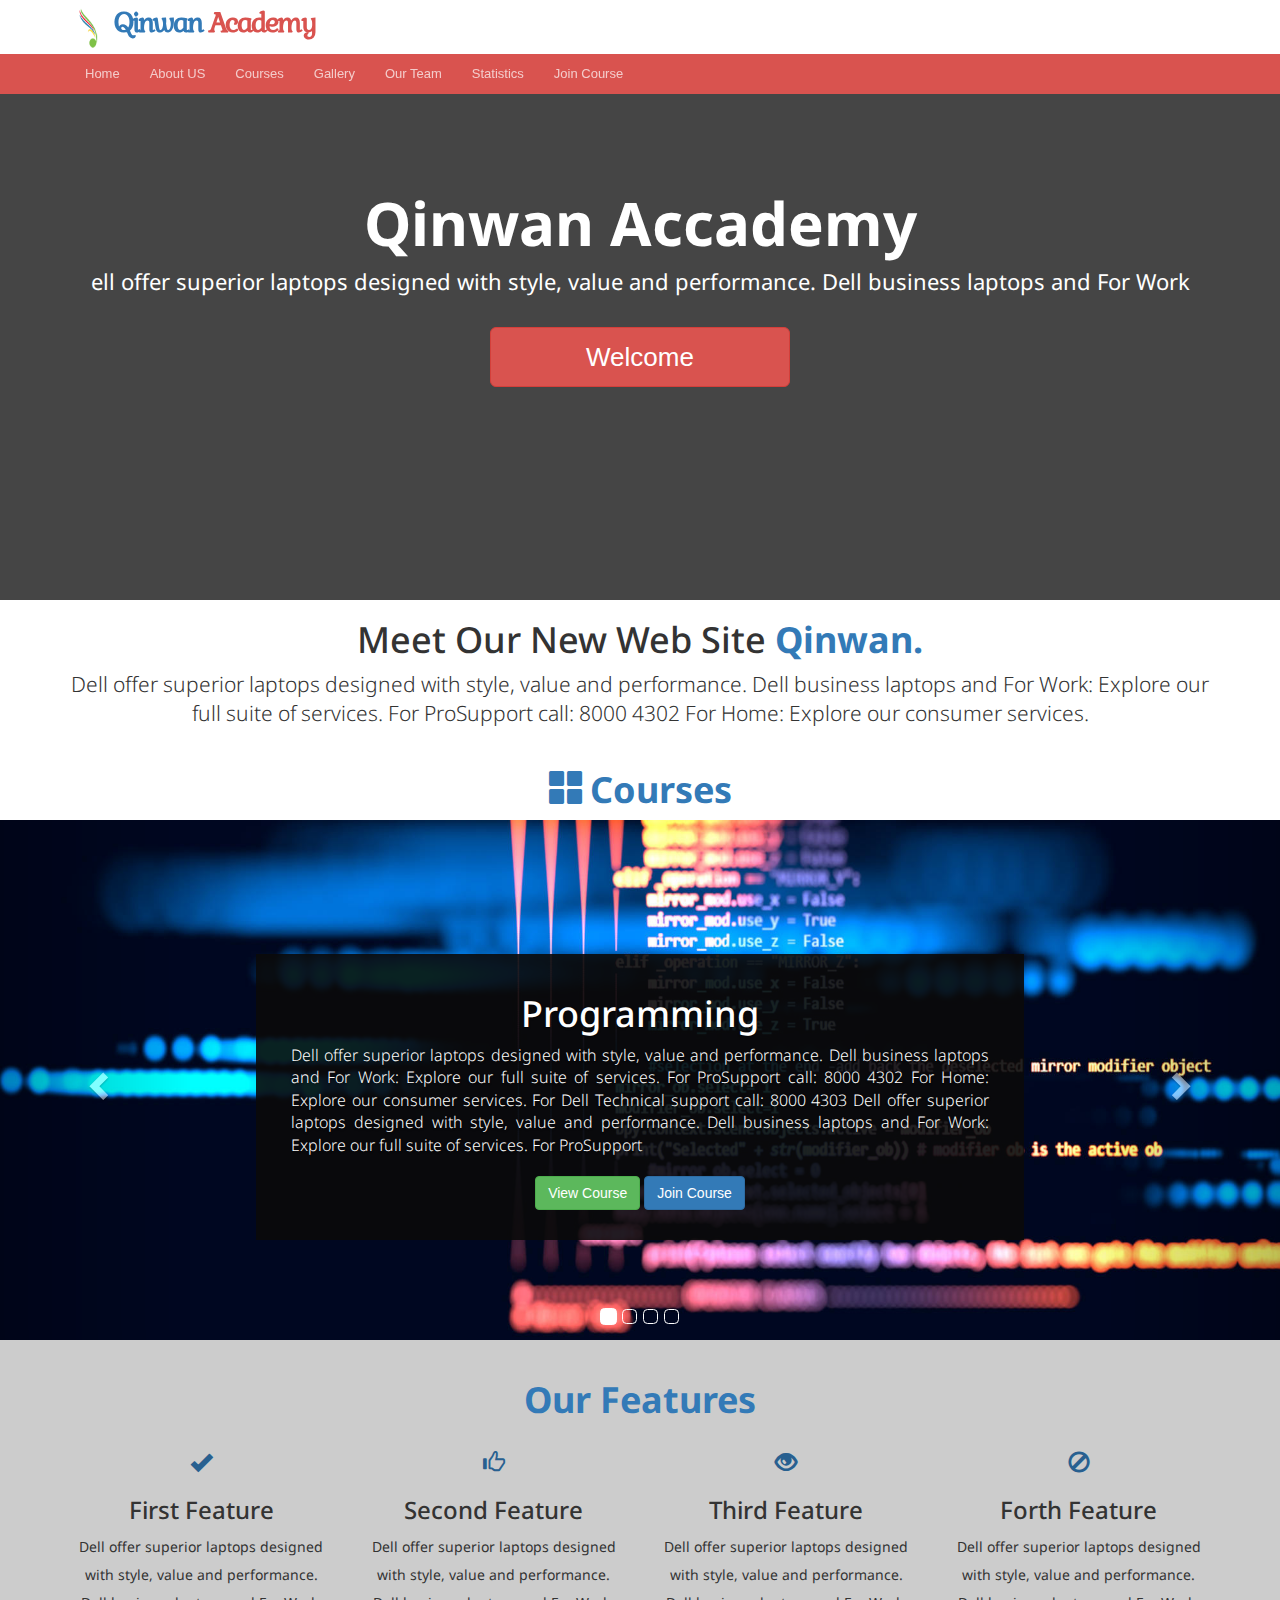
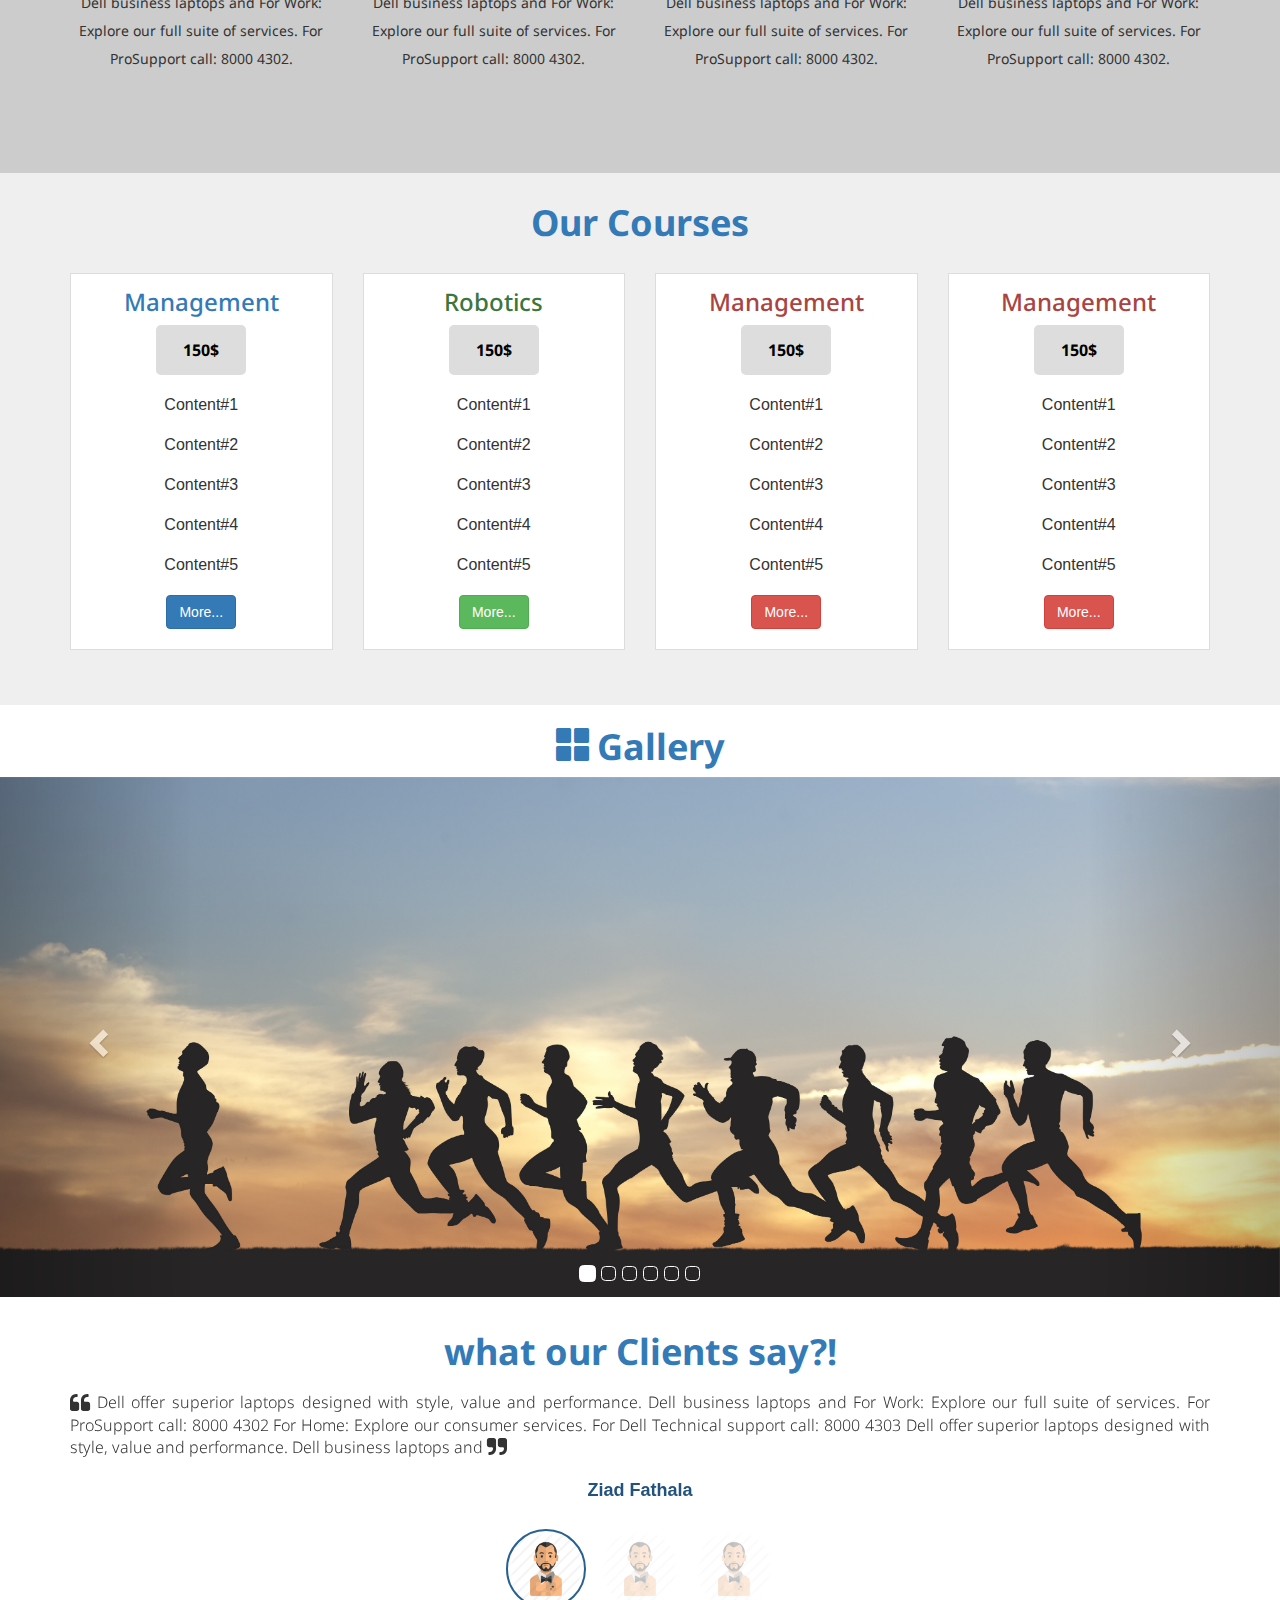
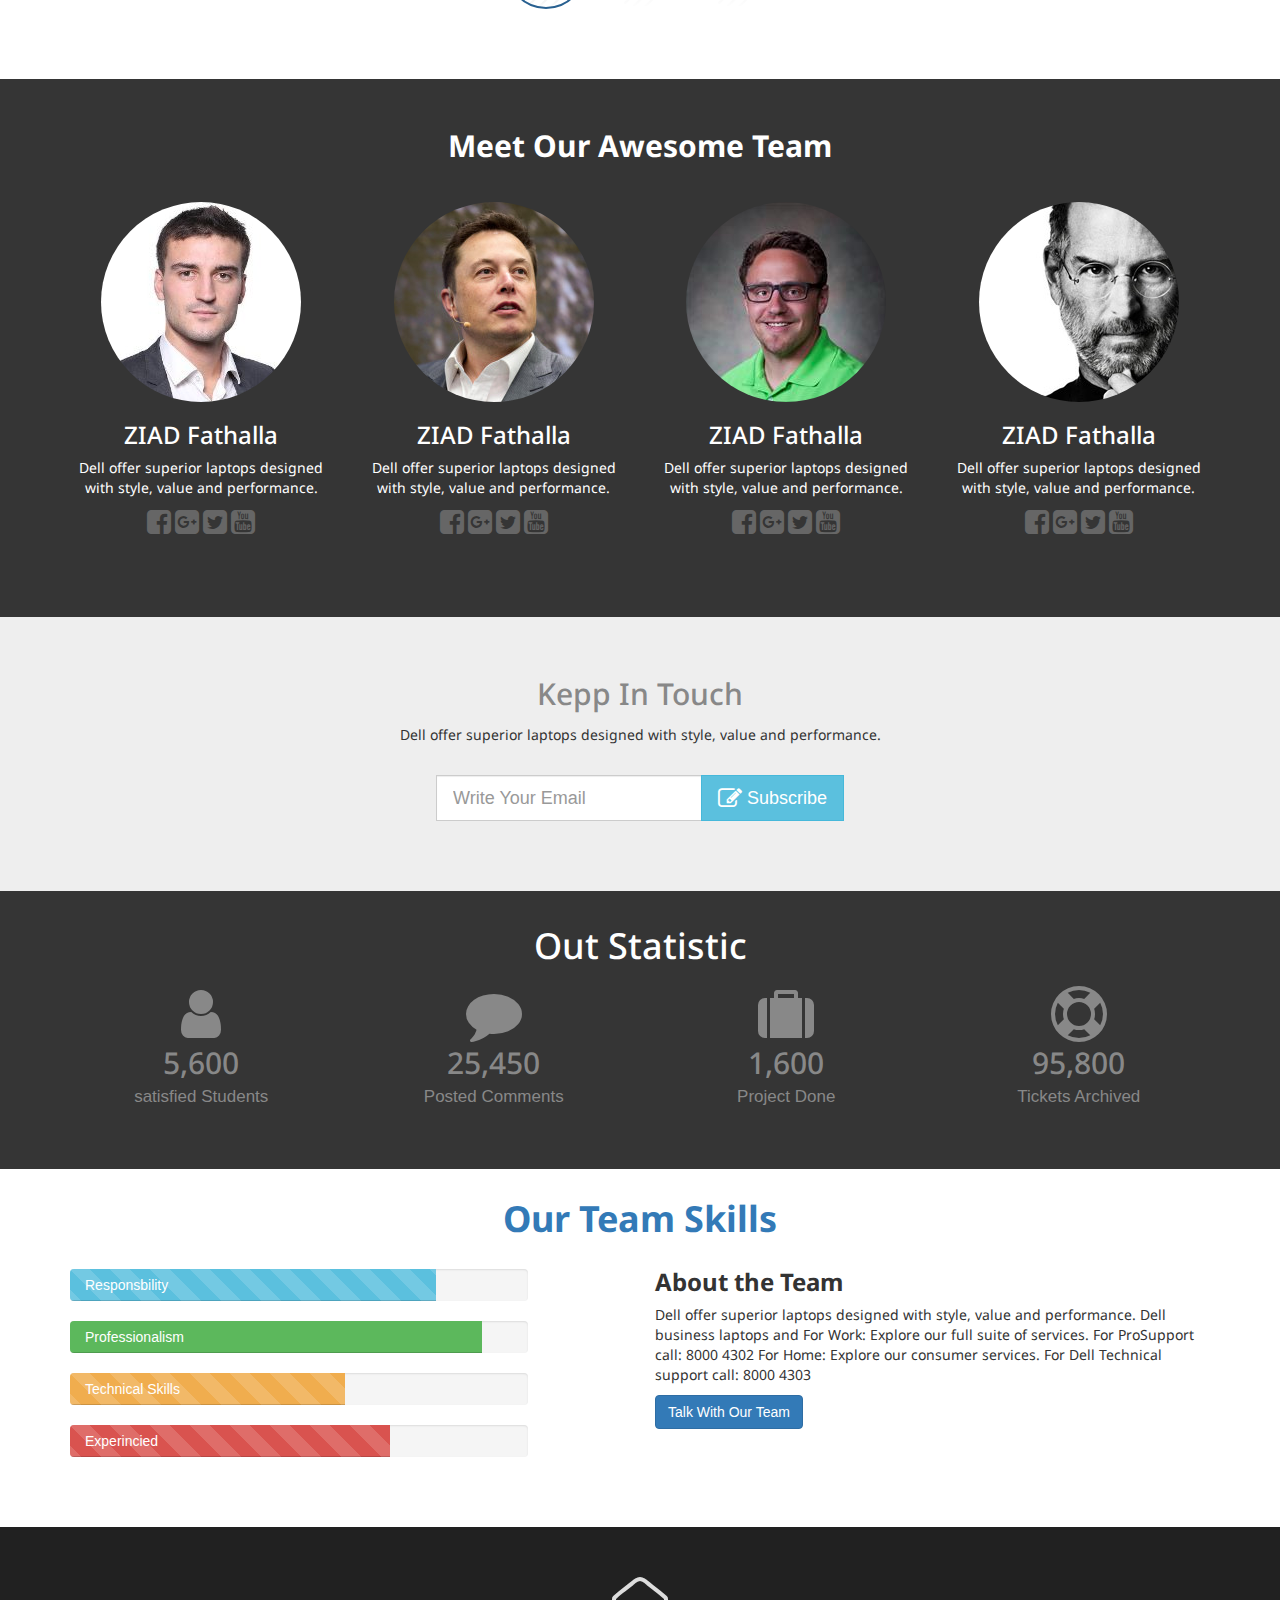
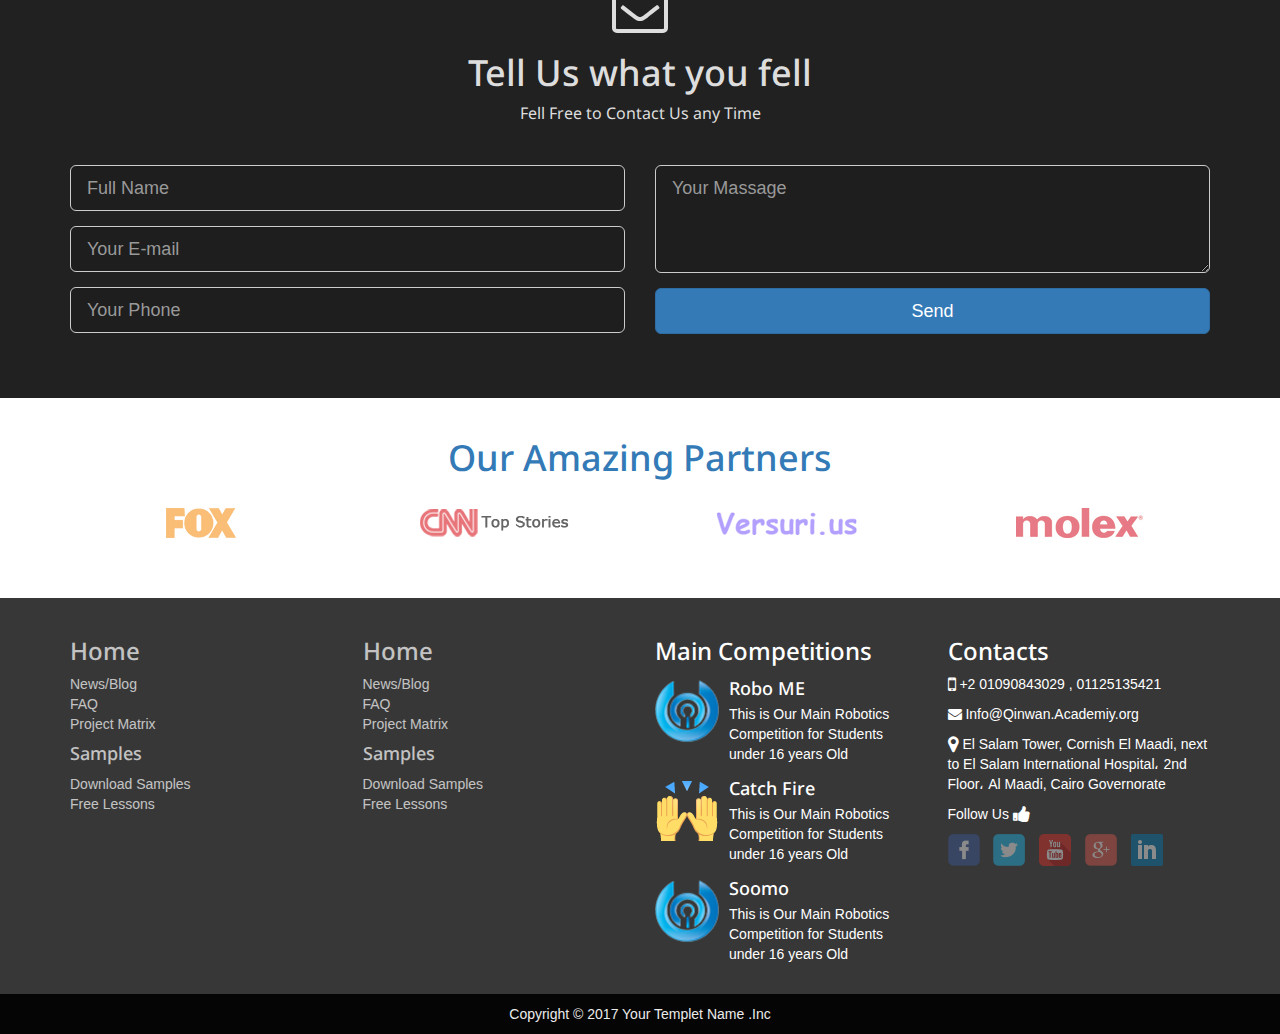
==== commit 4960f9a7: "ZIAD" ====
--- a/index.html
+++ b/index.html
@@ -51,8 +51,7 @@
                                         
                                         <li ><a href="Join Course.html">Join Course</a></li>
                        
-                           
-                                </ul>
+                                                        </ul>
 
                             </div><!-- /.navbar-collapse -->
                         </div>
--- a/css/Style.css
+++ b/css/Style.css
@@ -1,6 +1,5 @@
 body{
     position: relative;
-    padding-top: 94px;
    
 }
 h1,h2,h3,h4,h5,p,strong{
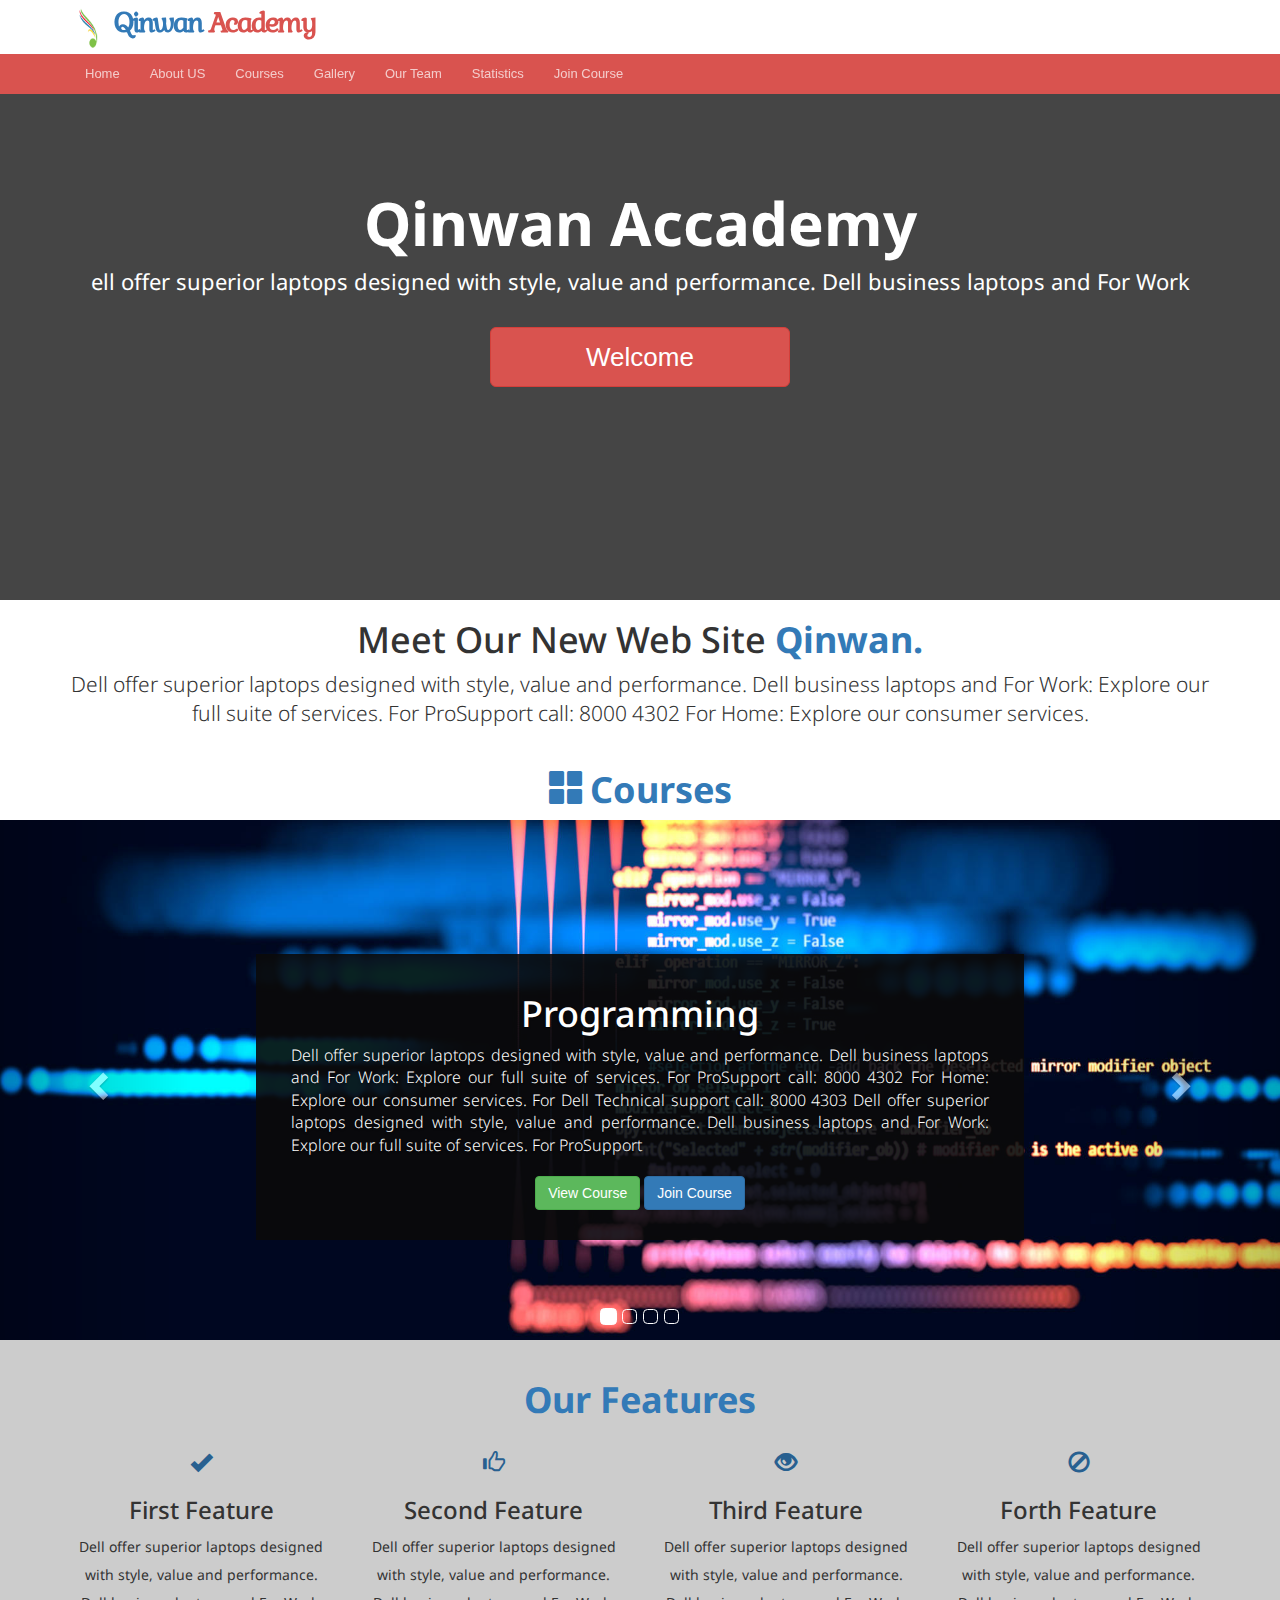
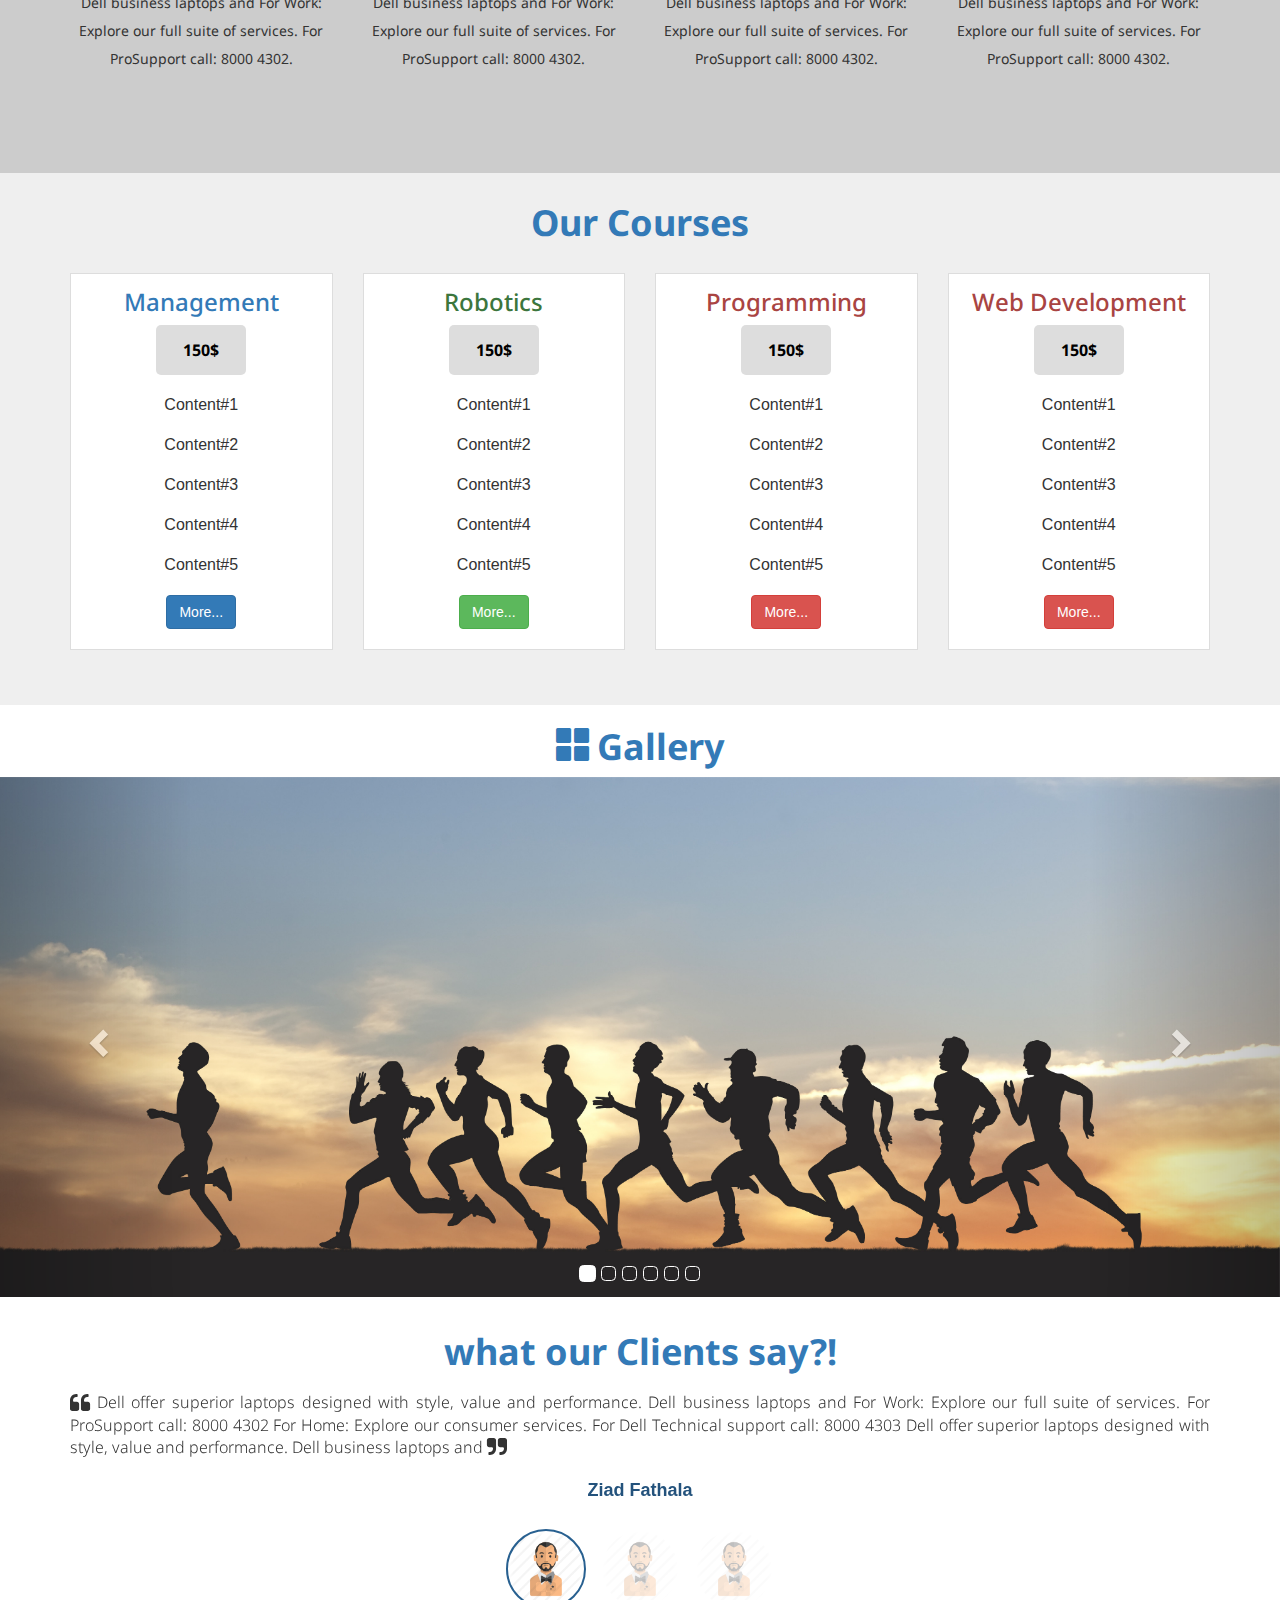
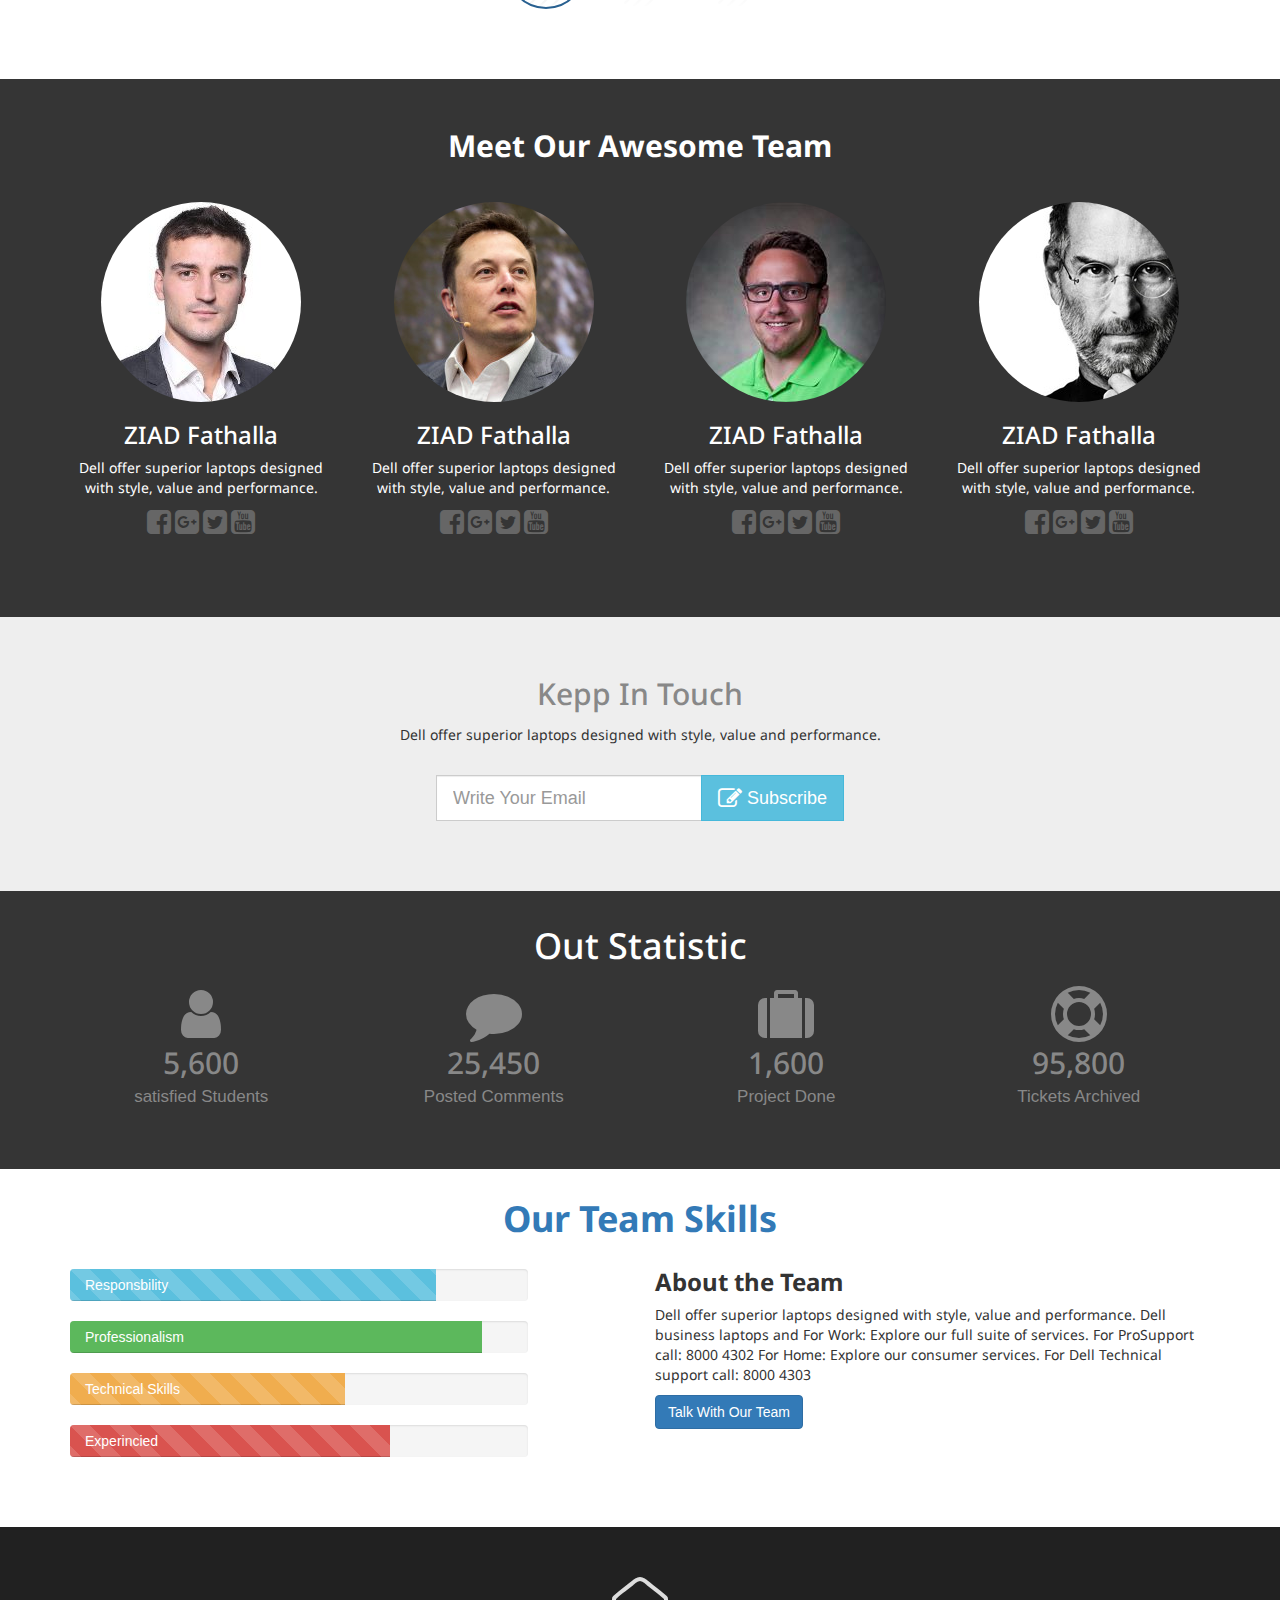
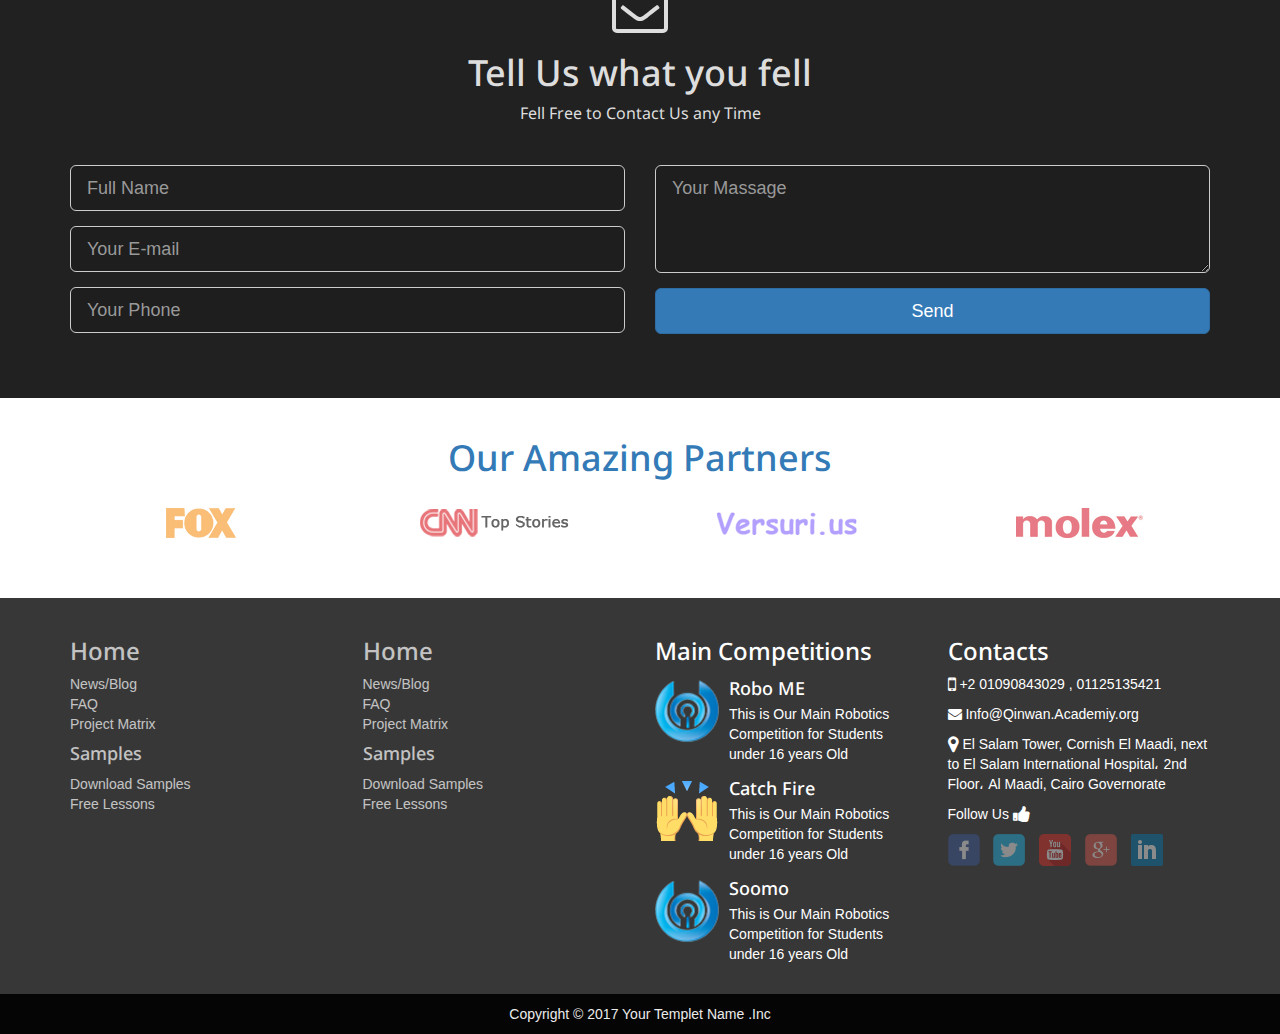
==== commit de3c118d: "ZIAD" ====
--- a/index.html
+++ b/index.html
@@ -51,7 +51,7 @@
                                         
                                         <li ><a href="Join Course.html">Join Course</a></li>
                        
-                                                        </ul>
+                                 </ul>
 
                             </div><!-- /.navbar-collapse -->
                         </div>
@@ -284,7 +284,7 @@
                               
                                <div class="col-md-3 col-sm-6 col-xs-12">
                                   <div class="price_box">
-                                      <h3 class="text-danger">Management</h3>
+                                      <h3 class="text-danger">Programming</h3>
                                       <p class="center-block">150$</p>
                                       <ul class=" list-unstyled">
                                           <li>Content#1</li>
@@ -301,7 +301,7 @@
                               
                                <div class="col-md-3 col-sm-6 col-xs-12">
                                   <div class="price_box">
-                                      <h3 class="text-danger">Management</h3>
+                                      <h3 class="text-danger">Web Development</h3>
                                       <p class="center-block">150$</p>
                                       <ul class=" list-unstyled">
                                           <li>Content#1</li>
